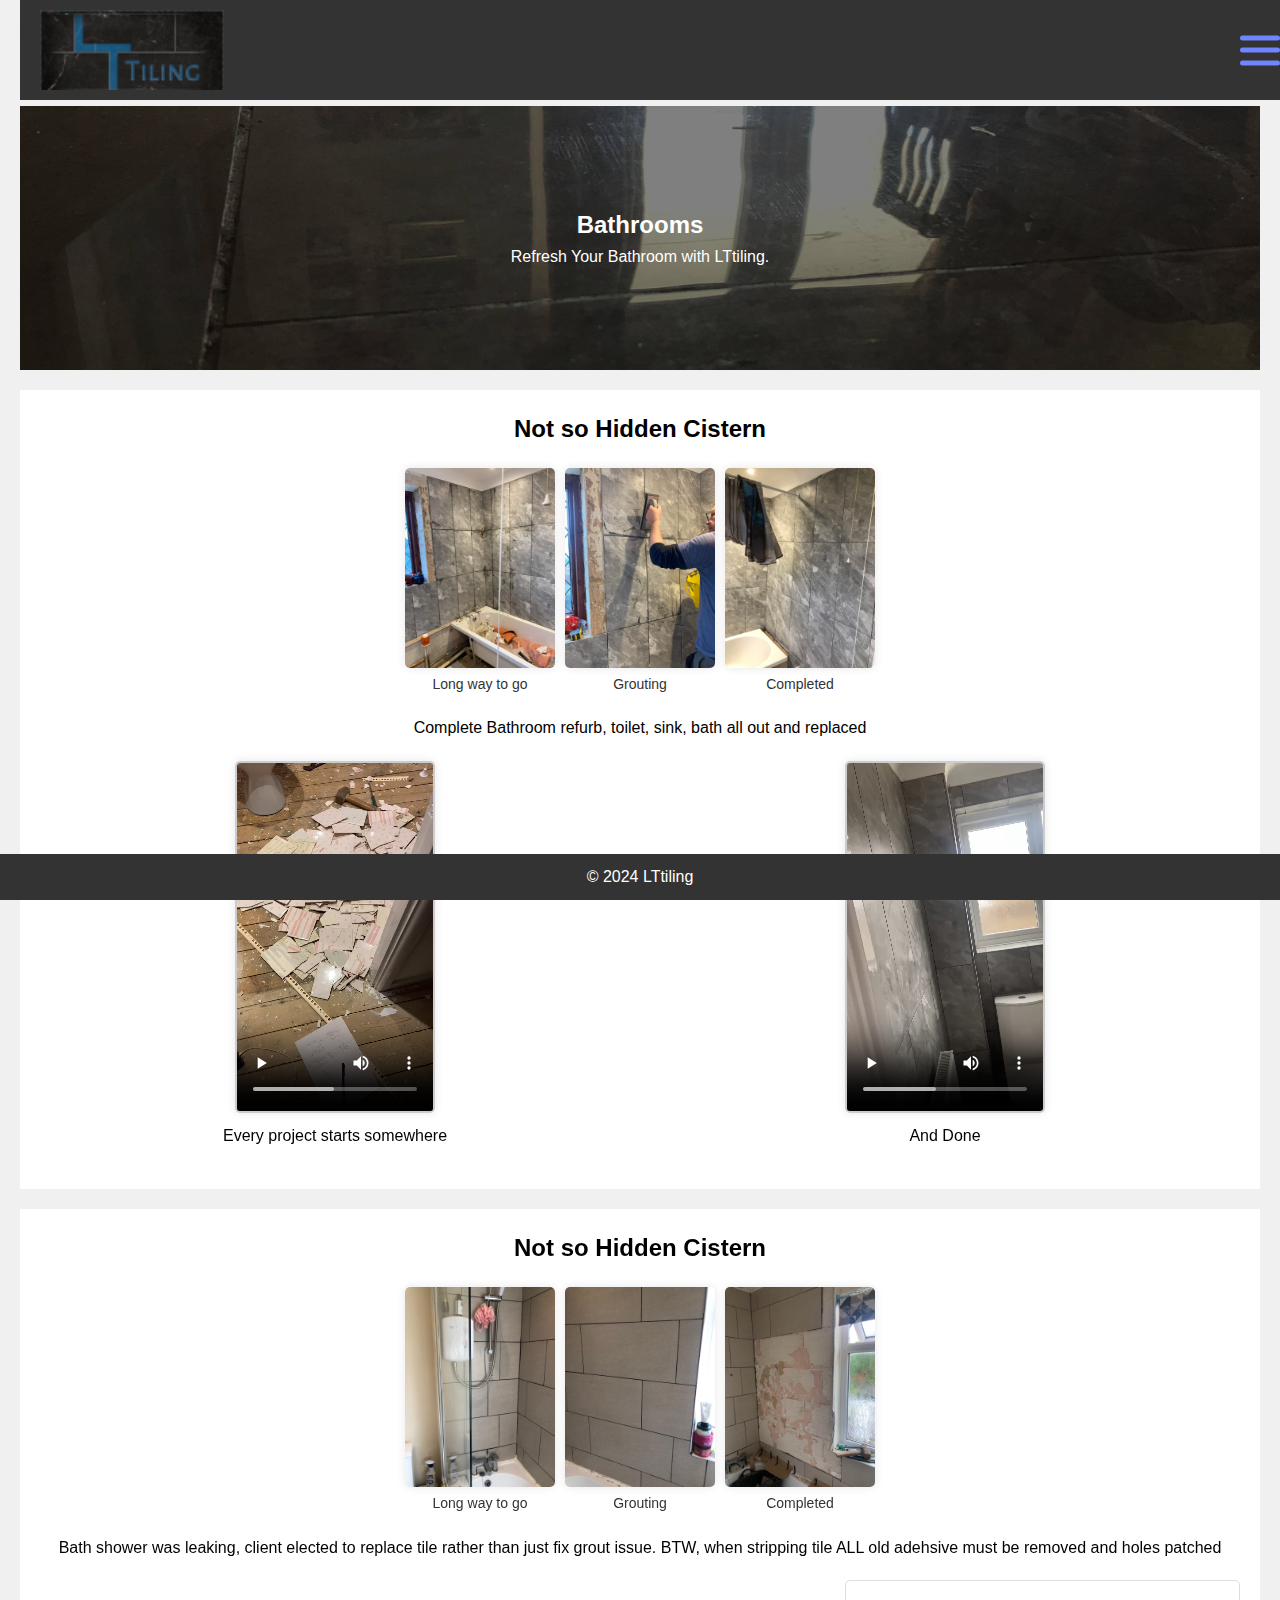
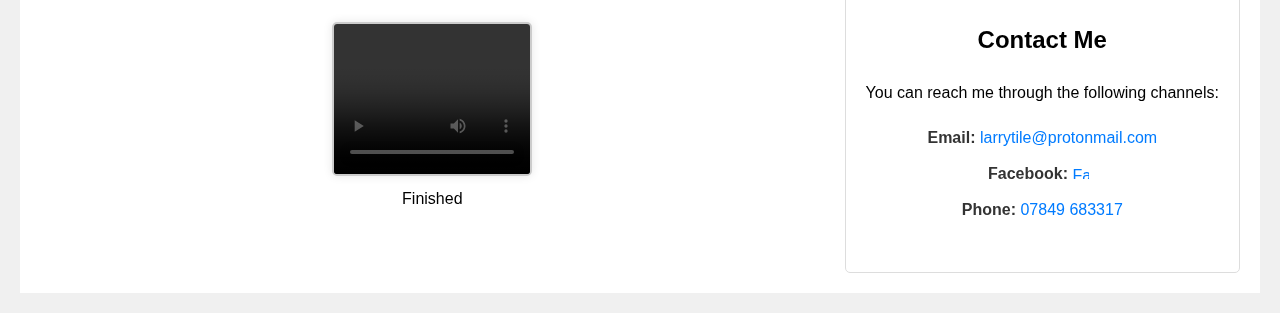
==== Bathrooms.html @ 8ee9a4f4 "Update Bathrooms.html" ====
x<!DOCTYPE html>
<html lang="en">
<head>
    <meta charset="UTF-8">
    <meta name="viewport" content="width=device-width, initial-scale=1.0">
    <title>Project Title 1 - LTtiling</title>
    <link rel="stylesheet" href="styles/consolidated.css">
    <link rel="stylesheet" href="styles/Content.css">
    <link rel="stylesheet" href="styles/Video.css">
    <link rel="stylesheet" href="styles/project-details.css">
</head>
<body>

    <header>
        <div class="logo-container">
            <img src="images/LT tiling Logov1.PNG" alt="LTtiling Logo" class="logo">
        </div>
        <button class="menu-toggle ham-menu" aria-label="Toggle menu">
            <span></span>
            <span></span>
            <span></span>
        </button>
    </header>

    <section class="off-screen-menu">
        <button class="close-menu-btn" aria-label="Close menu">
            <i class="fas fa-times"></i>
        </button>
        <nav>
            <ul>
                <li><a href="index.html">Home</a></li>
                <li><a href="about.html">About</a></li>
                <li><a href="Bathrooms.html">Bathroom</a></li>
		<li><a href="Flooring.html">Flooring</a></li>
		<li><a href="Kitchens.html">Kitchen</a></li>
		<li><a href="Repairs.html">Repairs</a></li>
		<li><a href="#contact">Contact</a></li>
            </ul>
        </nav>
    </section>

    <section id="hero">
        <div class="hero-content">
            <h2>Bathrooms</h2>
            <p>Refresh Your Bathroom with LTtiling.</p>
        </div>
    </section>

   <section id="project-details">
    <h2>Not so Hidden Cistern</h2>
    <div class="project-gallery">
        <div class="project-item">
            <img src="images/Bathrooms/Bath2.JPG" alt="Long way to go">
            <p>Long way to go</p>
        </div>
        <div class="project-item">
            <img src="images/Bathrooms/Bath3.JPG" alt="Grouting">
            <p>Grouting</p>
        </div>
        <div class="project-item">
            <img src="images/Bathrooms/Bath 4.jpg" alt="Completed">
            <p>Completed</p>
        </div>
        <!-- Add more images with descriptions as needed -->
    </div> 
    <p>Complete Bathroom refurb, toilet, sink, bath all out and replaced</p>
   <div class="video-gallery">
    <div class="project-video">
        <video src="images/Bathrooms/Bathroom1.mp4" controls></video>
        <p class="video-description">Every project starts somewhere</p>
    </div>
    <div class="project-video">
        <video src="images/Bath Video.mp4" controls></video>
        <p class="video-description">And Done</p>
    </div>
</div>
</section>



 <section id="project-details">
    <h2>Not so Hidden Cistern</h2>
    <div class="project-gallery">
        <div class="project-item">
            <img src="images/Bathrooms/S Bath 1.jpg" alt="Old Tile">
            <p>Long way to go</p>
        </div>
        <div class="project-item">
            <img src="images/Bathrooms/S Bath 2.jpg" alt="Degraded grout">
            <p>Grouting</p>
        </div>
        <div class="project-item">
            <img src="images/Bathrooms/Saxon B 3.jpg" alt="Strip down">
            <p>Completed</p>
        </div>
        <!-- Add more images with descriptions as needed -->
    </div> 
    <p>Bath shower was leaking, client elected to replace tile rather than just fix grout issue. BTW, when stripping tile ALL old adehsive must be removed and holes patched</p>
   <div class="video-gallery">
    <div class="project-video">
        <video src="images/Bathrooms/Saxon .MOV" controls></video>
        <p class="video-description">Finished</p>
    </div>
   
  <section id="contact">
    	<h2>Contact Me</h2>
       <p>You can reach me through the following channels:</p>
       <ul>
          <li><strong>Email:</strong> <a href="mailto:larrytile@protonmail.com">larrytile@protonmail.com</a></li>
          <li><strong>Facebook:</strong> <a href="https://www.facebook.com/profile.php?id=61561096327549" target="_blank" class="facebook-link"><img src="https://upload.wikimedia.org/wikipedia/commons/5/51/Facebook_f_logo_%282019%29.svg" alt="Facebook Logo"></a></li>
          <li><strong>Phone:</strong> <a href="tel:07849683317">07849 683317</a></li>
      </ul>
</section>

    <footer>
        <p>&copy; 2024 LTtiling</p>
    </footer>

    <script src="test.js"></script>
</body>
</html>
---- styles/consolidated.css ----
/* Reset default margins and paddings */
* {
    margin: 0;
    padding: 0;
    box-sizing: border-box;
    list-style: none;
    text-decoration: none;
}

/* Link styles */
a {
    color: inherit;
}
a:visited {
    color: inherit;
}
a:hover {
    color: #6F86FF;
}

/* Basic styling for the entire page */
body {
    font-family: Arial, sans-serif;
    line-height: 1.6;
    background-color: #f0f0f0;
    padding: 20px;
}
/* Ensure images are responsive */
img {
    max-width: 100%;
    height: auto;
}

/* Header styles */
header {
    background-color: #333;
    color: #fff;
    padding: 10px 20px;
    display: flex;
    justify-content: space-between;
    align-items: center;
}

.logo-container {
    text-align: center;
}

.logo {
    height: 80px;
}

.menu-toggle, .close-menu-btn {
    background: none;
    border: none;
    cursor: pointer;
    color: #fff;
    font-size: 1.5rem;
}

.menu-toggle:focus, .close-menu-btn:focus {
    outline: none;
}

/* Navigation styles */
.nav-links, .off-screen-menu nav ul {
    list-style-type: none;
    margin: 0;
    padding: 0;
    display: flex;
    flex-direction: column;
}

.nav-links li, .off-screen-menu nav ul li {
    margin: 10px 0;
}

.nav-links li a, .off-screen-menu nav ul li a {
    color: #fff;
    text-decoration: none;
}

.nav-links li a:hover, .off-screen-menu nav ul li a:hover {
    color: #6F86FF;
}

.dropdown-menu {
    display: none;
    position: absolute;
    top: 100%;
    left: 0;
    background-color: #333;
    padding: 10px;
    border-radius: 5px;
}

.dropdown:hover .dropdown-menu {
    display: block;
}

/* Hero section styles */
#hero {
    background-image: url('/images/floor60x60.jpg');
    background-size: cover;
    background-position: center;
    background-repeat: no-repeat;
    color: #ffffff;
    text-align: center;
    padding: 100px 20px;
    position: relative;
}

#hero::before {
    content: "";
    position: absolute;
    top: 0;
    left: 0;
    width: 100%;
    height: 100%;
    background: rgba(0, 0, 0, 0.5);
    z-index: 1;
}

#hero h2, #hero p {
    position: relative;
    z-index: 2;
}

/* Services section styles */
#services {
    background-color: #fff;
    padding: 20px;
    margin-top: 20px;
    text-align: center;
}

#services ul {
    list-style: none;
    display: flex;
    justify-content: space-around;
    padding: 0;
}

#services li {
    text-align: center;
    flex: 1 0 auto;
    margin: 0 10px;
}

#services img {
    max-width: 100%;
    height: auto;
    width: 150px;
    border-radius: 5px;
    box-shadow: 0 0 10px rgba(0, 0, 0, 0.1);
}

#services span {
    display: block;
    margin-top: 10px;
}

@media (max-width: 768px) {
    #services {
        flex-wrap: wrap;
    }

    #services li {
        flex: 1 0 50%;
        margin: 10px 0;
    }
}

/* About section styles */
#about {
    text-align: center;
    margin-top: 20px;
    background-color: #ffffff;
    padding: 40px 20px;
}

.about-content {
    display: flex;
    flex-direction: column;
    align-items: center;
    justify-content: center;
}

.about-content .thumbnail {
    width: 100%;
    max-width: 200px;
    border-radius: 50%;
    margin-bottom: 20px;
}

.about-content .text-content {
    max-width: 100%;
    text-align: left;
}

/* Contact section styles */
#contact {
    background-color: #fff;
    padding: 40px 20px;
    margin-top: 20px;
    border-radius: 5px;
    border: 1px solid #ddd;
}

#contact h2 {
    margin-bottom: 10px;
    font-size: 1.5rem;
}

#contact p {
    margin-bottom: 20px;
}

#contact ul {
    list-style: none;
    padding: 0;
    margin: 0;
}

#contact ul li {
    margin-bottom: 10px;
    font-size: 1rem;
}

#contact ul li strong {
    color: #333;
}

#contact ul li a {
    color: #007bff;
    text-decoration: none;
}

#contact ul li a:hover {
    color: #0056b3;
    text-decoration: underline;
}

.facebook-link {
    color: #4267B2;
    display: inline-flex;
    align-items: center;
}

.facebook-link img {
    width: 1em;
    height: 1em;
    vertical-align: middle;
    margin-right: 0.5em;
}

.facebook-link:hover {
    color: #365899;
}

.facebook-link:hover img {
    opacity: 0.8;
}

/* Footer styles */
footer {
    background-color: #333;
    color: #fff;
    text-align: center;
    padding: 10px 20px;
    position: fixed;
    bottom: 0;
    width: 100%;
}

/* Form styles */
form {
    display: grid;
    gap: 10px;
}

form label {
    font-weight: bold;
}

form input, form textarea {
    width: 100%;
    padding: 10px;
    border: 1px solid #ccc;
    border-radius: 5px;
}

form button {
    padding: 10px 20px;
    background-color: #333;
    color: #fff;
    border: none;
    border-radius: 5px;
    cursor: pointer;
}

form button:hover {
    background-color: #555;
}

/* Media Query for Responsive Design */
@media (max-width: 768px) {
    header {
        padding: 10px;
    }

    .logo {
        height: 60px;
    }

    nav ul li {
        margin-left: 10px;
    }

    #hero {
        padding: 60px 20px;
    }

    #services li {
        width: 100%;
    }

    #about {
        padding: 30px 20px;
    }

    .about-content .thumbnail {
        max-width: 150px;
    }

    #contact {
        padding: 30px 20px;
    }

    #contact p {
        margin-bottom: 10px;
    }
}

/* Off-screen menu styles */
.off-screen-menu {
    background-color: rgb(34, 37, 49);
    position: fixed;
    top: 0;
    right: -100%;
    display: flex;
    flex-direction: column;
    align-items: center;
    text-align: center;
    font-size: 1rem;
    transition: right 0.3s ease;
    padding: 20px;
    z-index: 1000;
}

.off-screen-menu.active {
    right: 0;
}

.ham-menu {
    height: 50px;
    width: 40px;
    margin-left: auto;
    position: relative;
    z-index: 1000;
}

.ham-menu span {
    height: 5px;
    width: 100%;
    background-color: #6F86FF;
    border-radius: 25px;
    position: absolute;
    left: 50%;
    top: 50%;
    transform: translate(-50%, -50%);
    transition: .3s ease;
}

.ham-menu span:nth-child(1) {
    top: 25%;
}

.ham-menu span:nth-child(3) {
    top: 75%;
}

/* Project Details Section Styles */
#project-details {
    background-color: #fff;
    padding: 20px;
    margin-top: 20px;
    text-align: center;
}

#project-details h2 {
    margin-bottom: 20px;
}

.project-gallery {
    display: flex;
    flex-wrap: wrap;
    justify-content: center;
    gap: 10px; /* Space between thumbnails */
    margin-bottom: 20px;
}

.project-item {
    display: flex;
    flex-direction: column;
    align-items: center;
    max-width: 150px; /* Ensure project-item doesn't exceed the image width */
}

.project-item img {
    width: 150px; /* Thumbnail width */
    height: auto;
    border-radius: 5px;
    box-shadow: 0 0 10px rgba(0, 0, 0, 0.1);
    transition: transform 0.3s ease;
}

.project-item p {
    margin-top: 5px;
    font-size: 14px;
    color: #333;
    text-align: center;
    width: 100%; /* Ensure the text stays within the image boundaries */
    word-wrap: break-word; /* Ensure long words break to fit within the container */
}

.project-item img:hover {
    transform: scale(1.05); /* Slight zoom effect on hover */
}

.video-gallery {
    display: flex;
    justify-content: center;
    gap: 20px; /* Space between the videos */
    flex-wrap: wrap; /* Allow wrapping if needed */
}

.project-video {
    flex: 1 1 45%; /* Allow videos to take up equal space */
    display: flex;
    flex-direction: column; /* Stack video and text vertically */
    align-items: center; /* Center the content */
}

.project-video video {
    width: 100%;
    border-radius: 5px;
    box-shadow: 0 0 10px rgba(0, 0, 0, 0.1);
}

.video-description {
    margin-top: 10px; /* Space between the video and text */
    text-align: center; /* Center the text if desired */
    width: 100%; /* Ensure the text takes the full width of the container */
}

/* Media Queries */

/* Stacking images for smaller devices */
@media (max-width: 768px) {
    .project-gallery {
        flex-direction: column;
        align-items: center;
    }

    .project-item {
        max-width: 100%;
    }

    .project-item img {
        width: 100%;
        max-width: 300px; /* Optional: Set a max-width for images */
    }

    .project-item p {
        width: 100%;
    }

    .video-gallery {
        flex-direction: column;
        align-items: center;
    }

    .project-video {
        width: 100%;
    }
}



/* Media Queries */

/* Stacking images for smaller devices */
@media (max-width: 768px) {
    .project-gallery {
        flex-direction: column;
        align-items: center;
    }

    .project-item img {
        width: 100%;
        max-width: 300px; /* Optional: Set a max-width for images */
    }
}
/* Add this to ensure the header stays on screen */
header {
    background-color: #333;
    color: #fff;
    padding: 10px 20px;
    display: flex;
    justify-content: space-between;
    align-items: center;
    position: fixed; /* Added */
    top: 0; /* Added */
    width: 100%; /* Added */
    z-index: 1000; /* Added to ensure the header is above other content */
}

/* Add padding to the body to prevent content from being hidden under the fixed header */
body {
    font-family: Arial, sans-serif;
    line-height: 1.6;
    background-color: #f0f0f0;
    padding: 80px 20px 20px 20px; /* Amended: added top padding */
}

/* Adjust hero section padding to account for the fixed header */
#hero {
    background-image: url('/images/floor60x60.jpg');
    background-size: cover;
    background-position: center;
    background-repeat: no-repeat;
    color: #ffffff;
    text-align: center;
    padding: 100px 20px;
    position: relative;
    margin-top: 60px; /* Added */
}
---- styles/Content.css ----
/* Basic styling for the entire page */
body {
    font-family: Arial, sans-serif;
    line-height: 1.6;
    background-color: #f0f0f0;
    padding: 20px;
}

/* Content section styles */
#content {
    background-color: #fff;
    padding: 20px;
    margin-top: 20px;
    border-radius: 5px;
    text-align: center;
}

/* Gallery styles */
.gallery {
    display: flex;
    flex-wrap: wrap;
    gap: 20px;
    justify-content: center;
    margin-top: 20px;
}

.gallery img {
    max-width: 50%;
    height: auto;
    border-radius: 5px;
    box-shadow: 0 0 10px rgba(0, 0, 0, 0.1);
    width: calc(33.333% - 20px); /* Ensure images take up equal space */
    object-fit: cover; /* Ensure images cover the space without distortion */
}

/* Paragraph styles */
#content p {
    margin-top: 20px;
    color: #333;
}

/* Media query for smaller screens */
@media (max-width: 768px) {
    .gallery img {
        width: calc(50% - 20px); /* Ensure images take up equal space on smaller screens */
    }
}

@media (max-width: 480px) {
    .gallery img {
        width: 100%; /* Ensure images take up full width on very small screens */
    }
}
---- styles/Video.css ----
.project-video {
    display: flex;
    justify-content: center;
    margin: 20px 0;
}

.project-video video {
    width: 200px; /* Adjust the width to your desired thumbnail size */
    height: auto;
    border: 2px solid #ccc; /* Optional: Add a border around the video */
    box-shadow: 0 4px 8px rgba(0, 0, 0, 0.1); /* Optional: Add a shadow for better appearance */
}
---- styles/project-details.css ----
/* Project Details Section Styles */
#project-details {
    background-color: #fff;
    padding: 20px;
    margin-top: 20px;
    text-align: center;
}

#project-details h2 {
    margin-bottom: 20px;
}

.project-gallery {
    display: flex;
    flex-wrap: wrap;
    justify-content: center;
    gap: 10px; /* Space between thumbnails */
    margin-bottom: 20px;
}

.project-gallery img {
    width: 150px; /* Thumbnail width */
    height: auto;
    border-radius: 5px;
    box-shadow: 0 0 10px rgba(0, 0, 0, 0.1);
    transition: transform 0.3s ease;
}

.project-gallery img:hover {
    transform: scale(1.05); /* Slight zoom effect on hover */
}

.project-video {
    margin-top: 20px;
}

.project-video video {
    max-width: 100%;
    border-radius: 5px;
    box-shadow: 0 0 10px rgba(0, 0, 0, 0.1);
}

/* Media Queries */

/* Stacking images for smaller devices */
@media (max-width: 768px) {
    .project-gallery {
        flex-direction: column;
        align-items: center;
    }

    .project-gallery img {
        width: 100%;
        max-width: 300px; /* Optional: Set a max-width for images */
    }
}
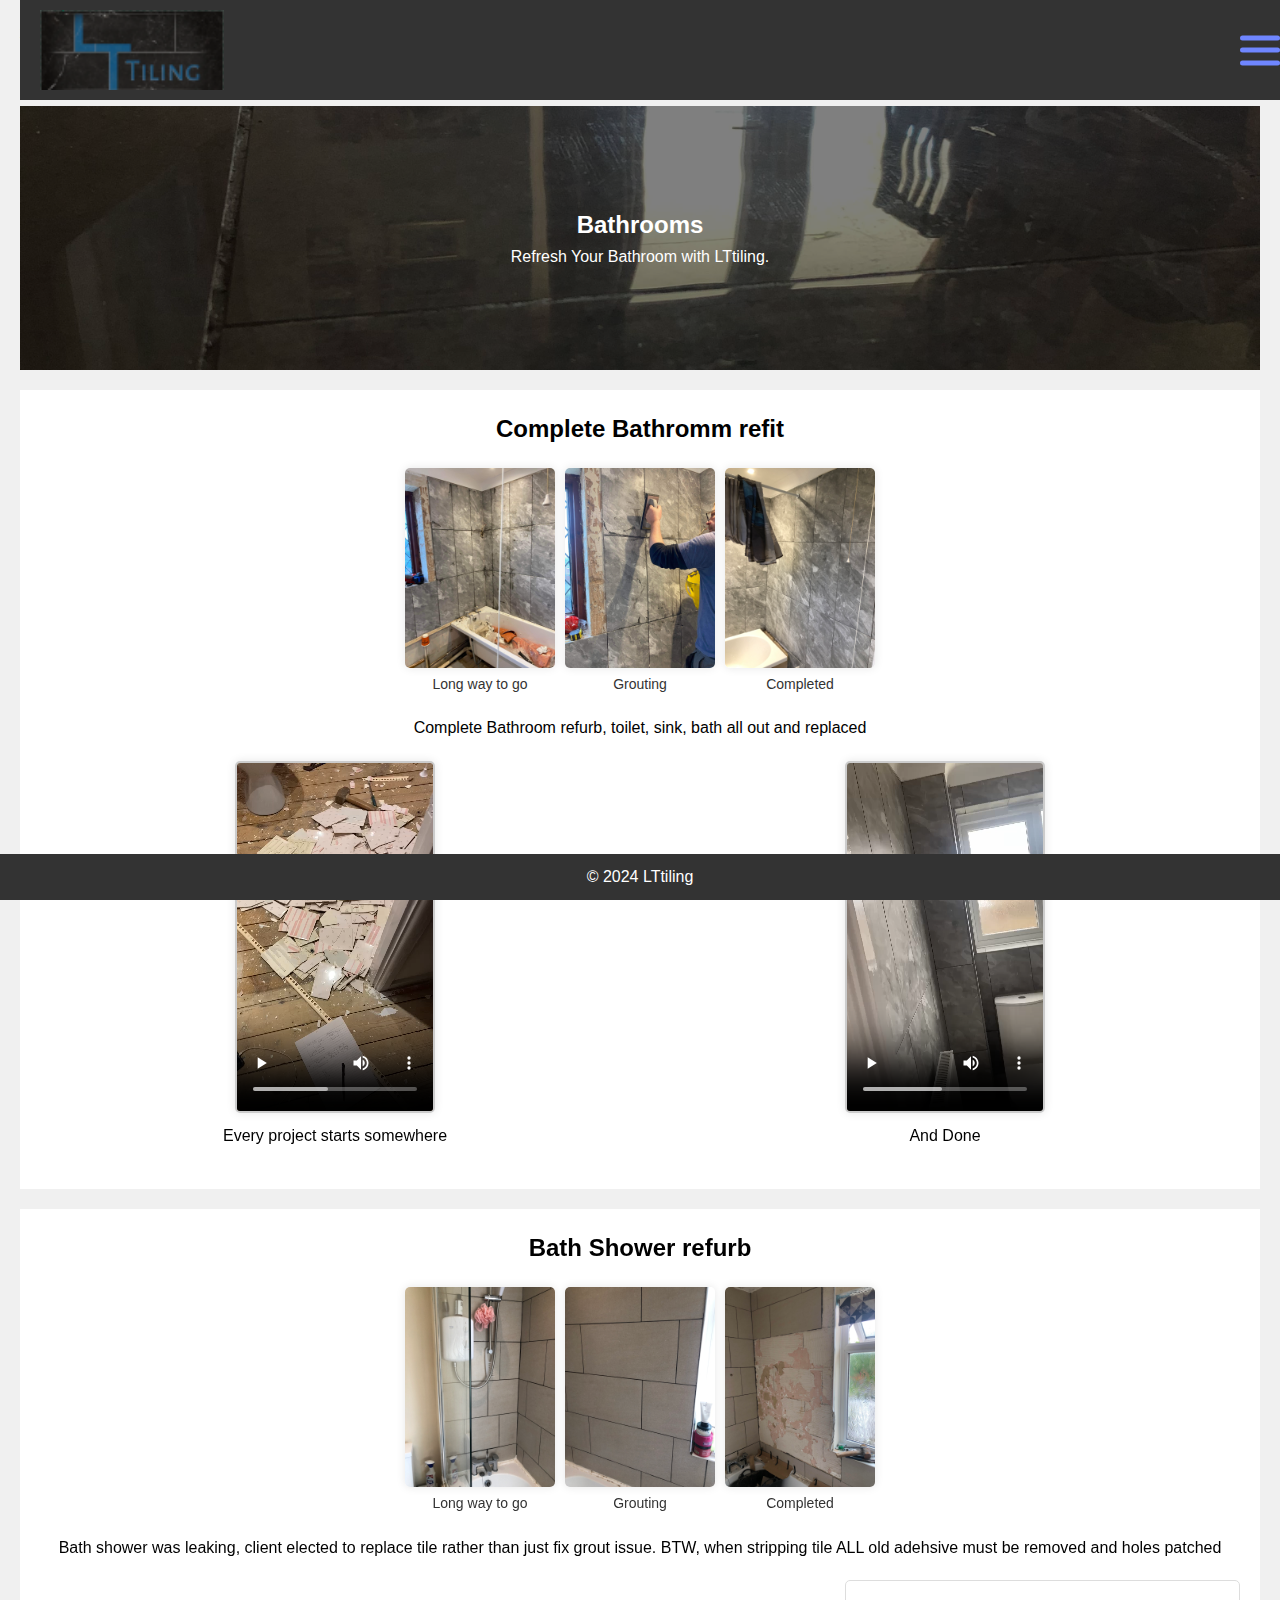
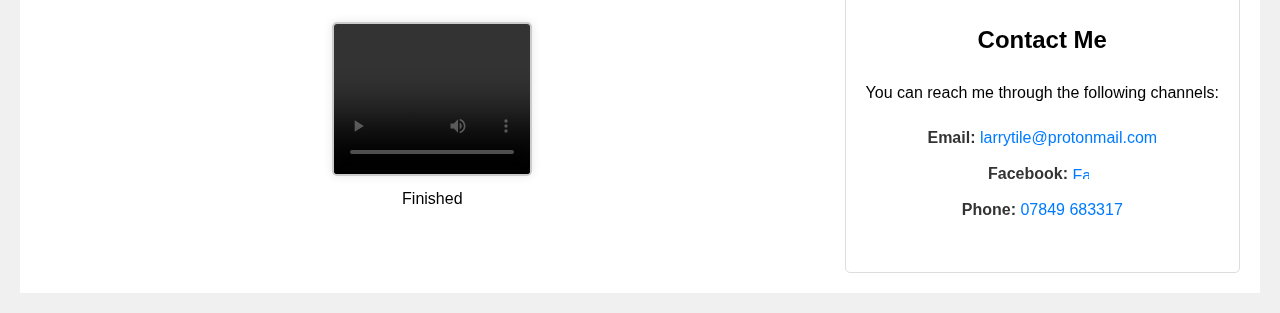
==== commit b283a7f0: "Update Bathrooms.html" ====
--- a/Bathrooms.html
+++ b/Bathrooms.html
@@ -47,7 +47,7 @@
     </section>
 
    <section id="project-details">
-    <h2>Not so Hidden Cistern</h2>
+    <h2>Complete Bathromm refit</h2>
     <div class="project-gallery">
         <div class="project-item">
             <img src="images/Bathrooms/Bath2.JPG" alt="Long way to go">
@@ -79,7 +79,7 @@
 
 
  <section id="project-details">
-    <h2>Not so Hidden Cistern</h2>
+    <h2>Bath Shower refurb</h2>
     <div class="project-gallery">
         <div class="project-item">
             <img src="images/Bathrooms/S Bath 1.jpg" alt="Old Tile">
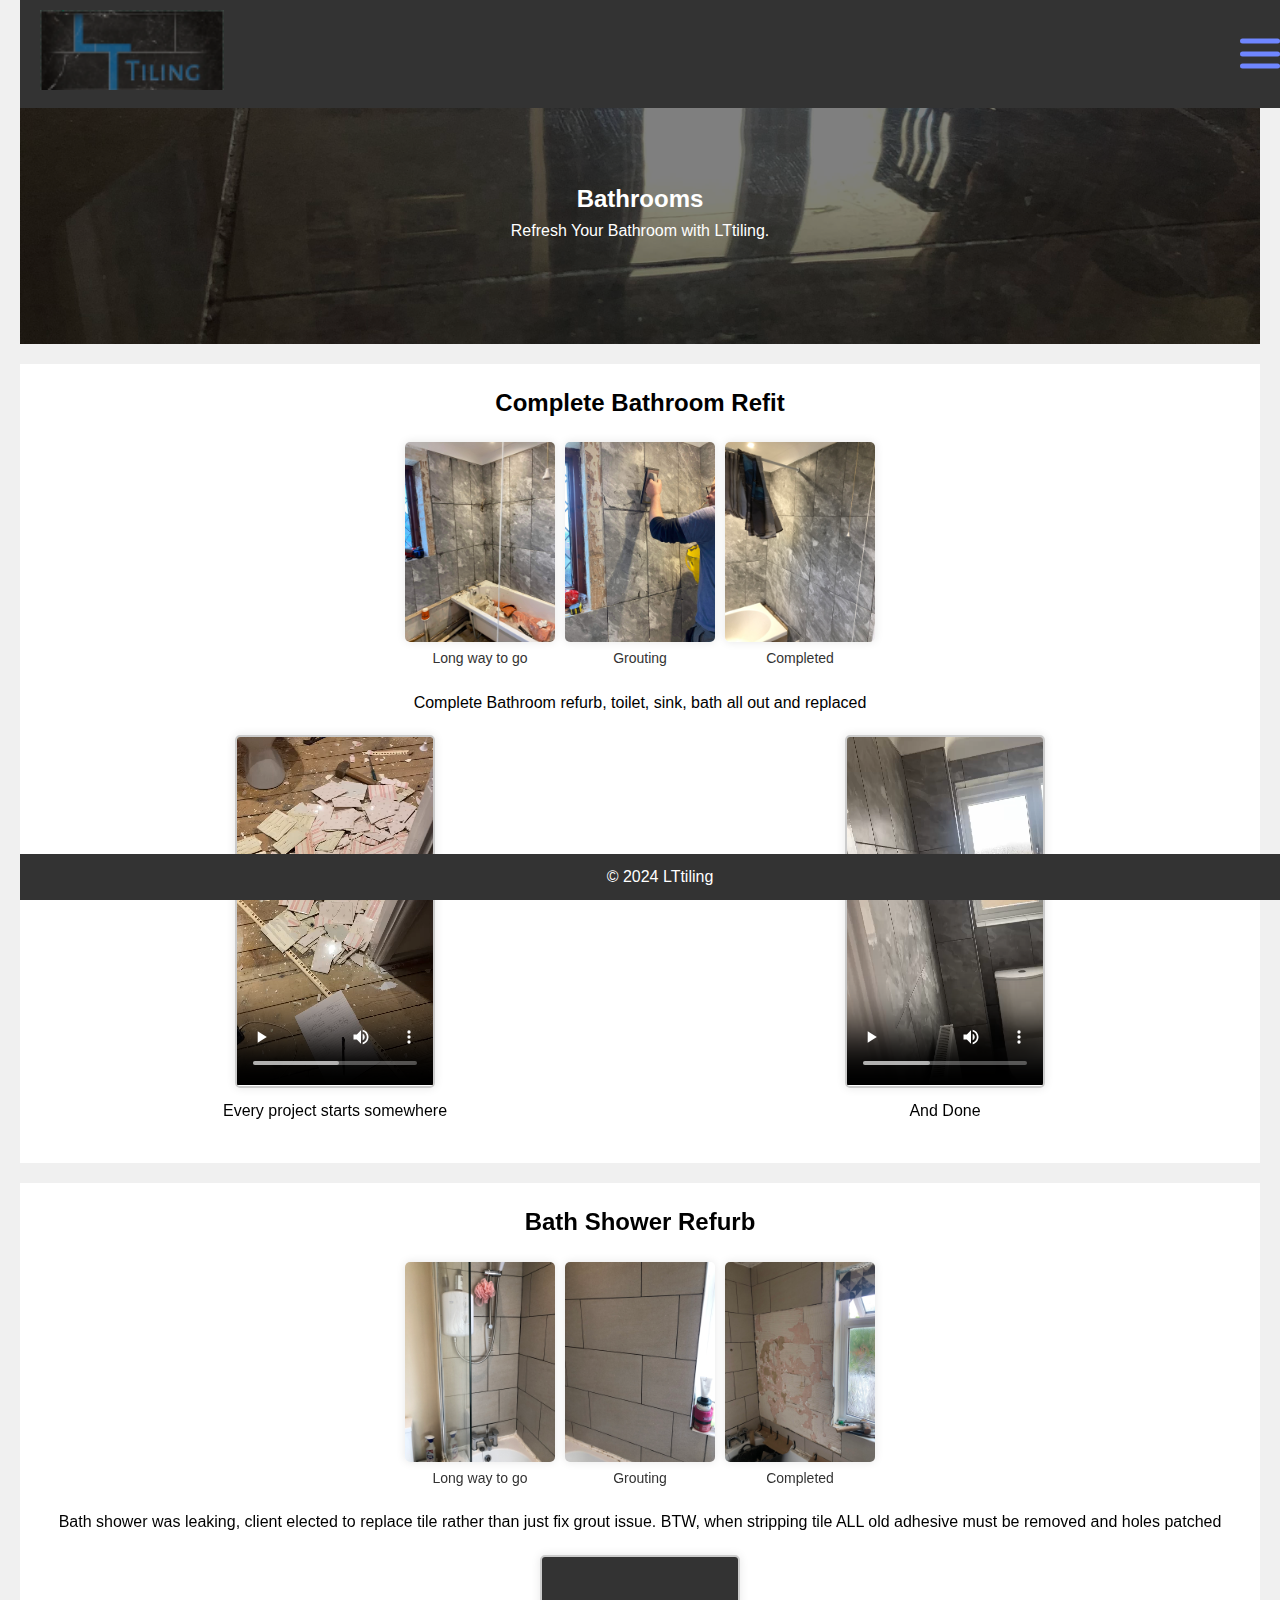
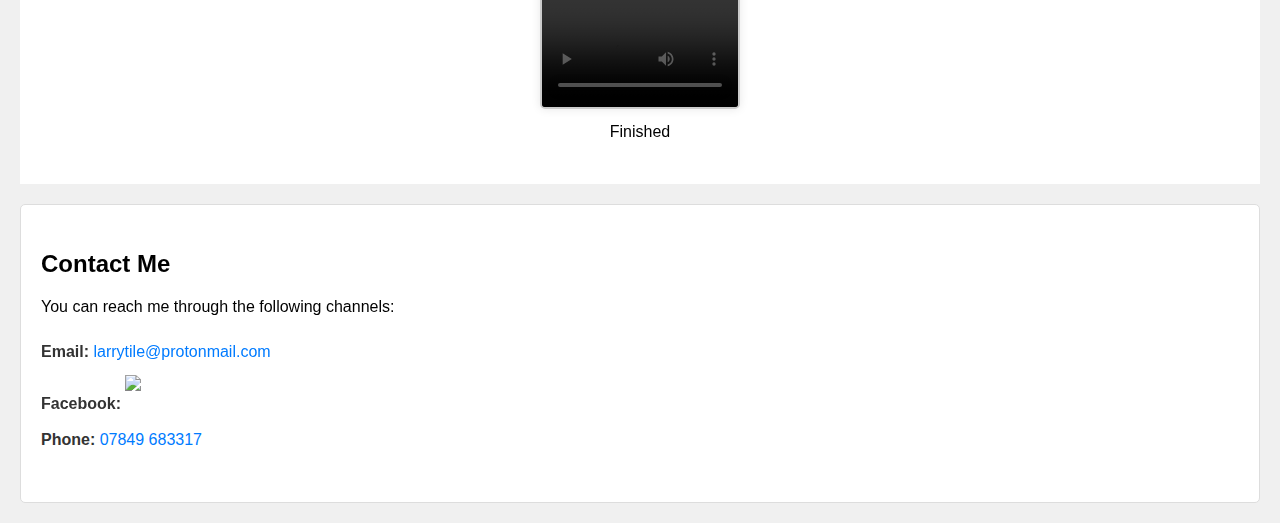
==== commit 4a884397: "Update Bathrooms.html" ====
--- a/Bathrooms.html
+++ b/Bathrooms.html
@@ -1,5 +1,6 @@
- x<!DOCTYPE html>
+<!DOCTYPE html>
 <html lang="en">
+
 <head>
     <meta charset="UTF-8">
     <meta name="viewport" content="width=device-width, initial-scale=1.0">
@@ -9,8 +10,8 @@
     <link rel="stylesheet" href="styles/Video.css">
     <link rel="stylesheet" href="styles/project-details.css">
 </head>
+
 <body>
-
     <header>
         <div class="logo-container">
             <img src="images/LT tiling Logov1.PNG" alt="LTtiling Logo" class="logo">
@@ -31,10 +32,10 @@
                 <li><a href="index.html">Home</a></li>
                 <li><a href="about.html">About</a></li>
                 <li><a href="Bathrooms.html">Bathroom</a></li>
-		<li><a href="Flooring.html">Flooring</a></li>
-		<li><a href="Kitchens.html">Kitchen</a></li>
-		<li><a href="Repairs.html">Repairs</a></li>
-		<li><a href="#contact">Contact</a></li>
+                <li><a href="Flooring.html">Flooring</a></li>
+                <li><a href="Kitchens.html">Kitchen</a></li>
+                <li><a href="Repairs.html">Repairs</a></li>
+                <li><a href="#contact">Contact</a></li>
             </ul>
         </nav>
     </section>
@@ -46,71 +47,71 @@
         </div>
     </section>
 
-   <section id="project-details">
-    <h2>Complete Bathromm refit</h2>
-    <div class="project-gallery">
-        <div class="project-item">
-            <img src="images/Bathrooms/Bath2.JPG" alt="Long way to go">
-            <p>Long way to go</p>
+    <section id="project-details">
+        <h2>Complete Bathroom Refit</h2>
+        <div class="project-gallery">
+            <div class="project-item">
+                <img src="images/Bathrooms/Bath2.JPG" alt="Long way to go">
+                <p>Long way to go</p>
+            </div>
+            <div class="project-item">
+                <img src="images/Bathrooms/Bath3.JPG" alt="Grouting">
+                <p>Grouting</p>
+            </div>
+            <div class="project-item">
+                <img src="images/Bathrooms/Bath 4.jpg" alt="Completed">
+                <p>Completed</p>
+            </div>
+            <!-- Add more images with descriptions as needed -->
         </div>
-        <div class="project-item">
-            <img src="images/Bathrooms/Bath3.JPG" alt="Grouting">
-            <p>Grouting</p>
+        <p>Complete Bathroom refurb, toilet, sink, bath all out and replaced</p>
+        <div class="video-gallery">
+            <div class="project-video">
+                <video src="images/Bathrooms/Bathroom1.mp4" controls></video>
+                <p class="video-description">Every project starts somewhere</p>
+            </div>
+            <div class="project-video">
+                <video src="images/Bath Video.mp4" controls></video>
+                <p class="video-description">And Done</p>
+            </div>
         </div>
-        <div class="project-item">
-            <img src="images/Bathrooms/Bath 4.jpg" alt="Completed">
-            <p>Completed</p>
+    </section>
+
+    <section id="project-details">
+        <h2>Bath Shower Refurb</h2>
+        <div class="project-gallery">
+            <div class="project-item">
+                <img src="images/Bathrooms/S Bath 1.jpg" alt="Old Tile">
+                <p>Long way to go</p>
+            </div>
+            <div class="project-item">
+                <img src="images/Bathrooms/S Bath 2.jpg" alt="Degraded grout">
+                <p>Grouting</p>
+            </div>
+            <div class="project-item">
+                <img src="images/Bathrooms/Saxon B 3.jpg" alt="Strip down">
+                <p>Completed</p>
+            </div>
+            <!-- Add more images with descriptions as needed -->
         </div>
-        <!-- Add more images with descriptions as needed -->
-    </div> 
-    <p>Complete Bathroom refurb, toilet, sink, bath all out and replaced</p>
-   <div class="video-gallery">
-    <div class="project-video">
-        <video src="images/Bathrooms/Bathroom1.mp4" controls></video>
-        <p class="video-description">Every project starts somewhere</p>
-    </div>
-    <div class="project-video">
-        <video src="images/Bath Video.mp4" controls></video>
-        <p class="video-description">And Done</p>
-    </div>
-</div>
-</section>
+        <p>Bath shower was leaking, client elected to replace tile rather than just fix grout issue. BTW, when stripping tile ALL old adhesive must be removed and holes patched</p>
+        <div class="video-gallery">
+            <div class="project-video">
+                <video src="images/Bathrooms/Saxon .MOV" controls></video>
+                <p class="video-description">Finished</p>
+            </div>
+        </div>
+    </section>
 
-
-
- <section id="project-details">
-    <h2>Bath Shower refurb</h2>
-    <div class="project-gallery">
-        <div class="project-item">
-            <img src="images/Bathrooms/S Bath 1.jpg" alt="Old Tile">
-            <p>Long way to go</p>
-        </div>
-        <div class="project-item">
-            <img src="images/Bathrooms/S Bath 2.jpg" alt="Degraded grout">
-            <p>Grouting</p>
-        </div>
-        <div class="project-item">
-            <img src="images/Bathrooms/Saxon B 3.jpg" alt="Strip down">
-            <p>Completed</p>
-        </div>
-        <!-- Add more images with descriptions as needed -->
-    </div> 
-    <p>Bath shower was leaking, client elected to replace tile rather than just fix grout issue. BTW, when stripping tile ALL old adehsive must be removed and holes patched</p>
-   <div class="video-gallery">
-    <div class="project-video">
-        <video src="images/Bathrooms/Saxon .MOV" controls></video>
-        <p class="video-description">Finished</p>
-    </div>
-   
-  <section id="contact">
-    	<h2>Contact Me</h2>
-       <p>You can reach me through the following channels:</p>
-       <ul>
-          <li><strong>Email:</strong> <a href="mailto:larrytile@protonmail.com">larrytile@protonmail.com</a></li>
-          <li><strong>Facebook:</strong> <a href="https://www.facebook.com/profile.php?id=61561096327549" target="_blank" class="facebook-link"><img src="https://upload.wikimedia.org/wikipedia/commons/5/51/Facebook_f_logo_%282019%29.svg" alt="Facebook Logo"></a></li>
-          <li><strong>Phone:</strong> <a href="tel:07849683317">07849 683317</a></li>
-      </ul>
-</section>
+    <section id="contact">
+        <h2>Contact Me</h2>
+        <p>You can reach me through the following channels:</p>
+        <ul>
+            <li><strong>Email:</strong> <a href="mailto:larrytile@protonmail.com">larrytile@protonmail.com</a></li>
+            <li><strong>Facebook:</strong> <a href="https://www.facebook.com/profile.php?id=61561096327549" target="_blank" class="facebook-link"><img src="https://upload.wikimedia.org/wikipedia/commons/5/51/Facebook_f_logo_%282019%29.svg" alt="Facebook Logo"></a></li>
+            <li><strong>Phone:</strong> <a href="tel:07849683317">07849 683317</a></li>
+        </ul>
+    </section>
 
     <footer>
         <p>&copy; 2024 LTtiling</p>
@@ -118,4 +119,6 @@
 
     <script src="test.js"></script>
 </body>
+
 </html>
+
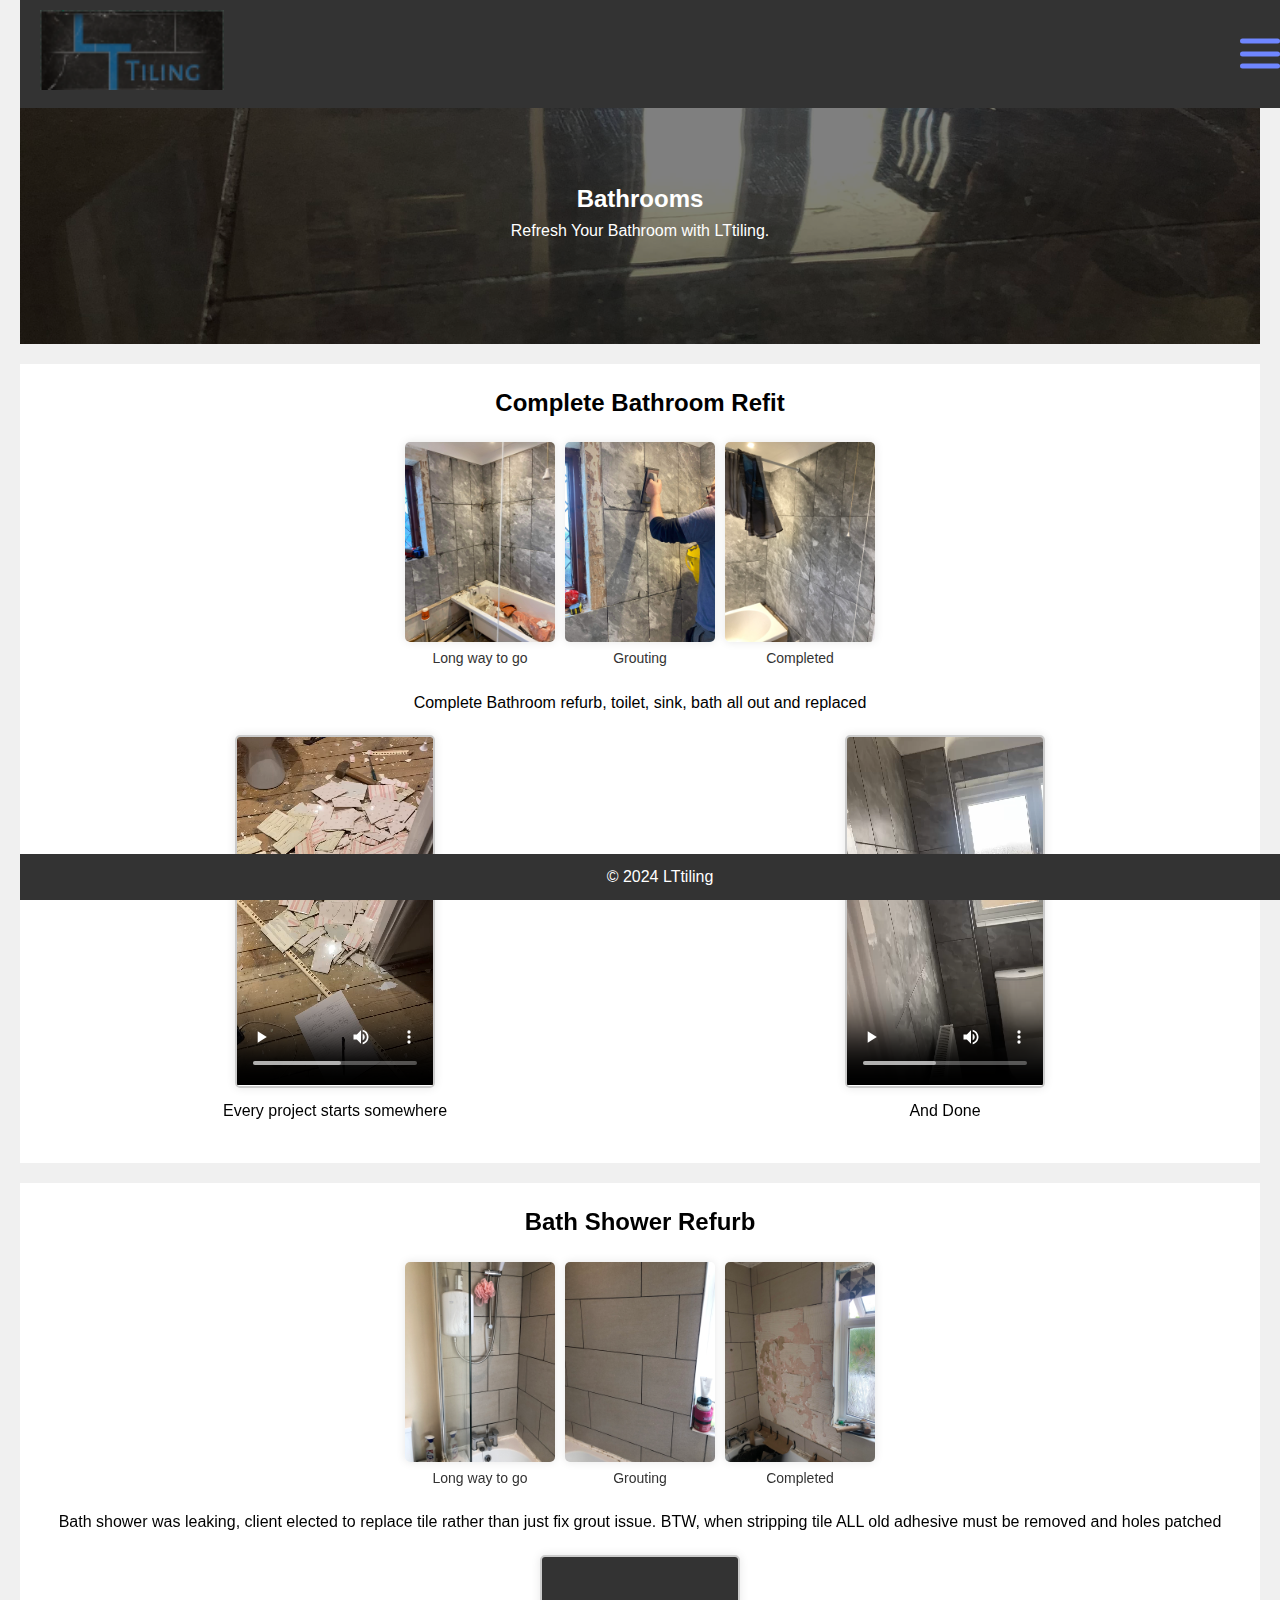
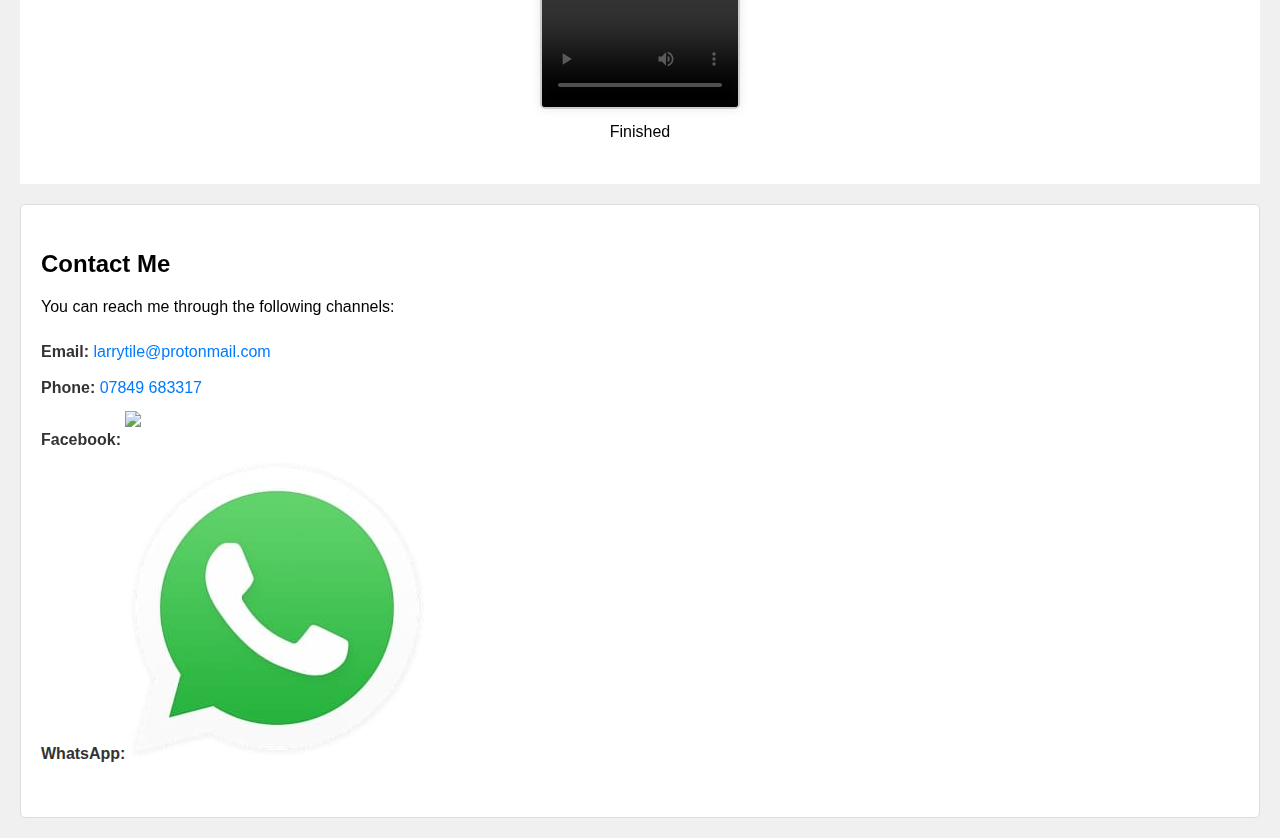
==== commit e03933a8: "Update Bathrooms.html" ====
--- a/Bathrooms.html
+++ b/Bathrooms.html
@@ -108,8 +108,9 @@
         <p>You can reach me through the following channels:</p>
         <ul>
             <li><strong>Email:</strong> <a href="mailto:larrytile@protonmail.com">larrytile@protonmail.com</a></li>
+            <li><strong>Phone:</strong> <a href="tel:07849683317">07849 683317</a></li>
             <li><strong>Facebook:</strong> <a href="https://www.facebook.com/profile.php?id=61561096327549" target="_blank" class="facebook-link"><img src="https://upload.wikimedia.org/wikipedia/commons/5/51/Facebook_f_logo_%282019%29.svg" alt="Facebook Logo"></a></li>
-            <li><strong>Phone:</strong> <a href="tel:07849683317">07849 683317</a></li>
+            <li><strong>WhatsApp:</strong> <a href="https://wa.me/07849683317" target="_blank"><img src="images/Whatsappicon.jpg" alt="WhatsApp" class="whatsapp-icon"></a></li>
         </ul>
     </section>
 
--- a/styles/consolidated.css
+++ b/styles/consolidated.css
@@ -125,6 +125,15 @@
     z-index: 2;
 }
 
+/* Other existing styles */
+
+/* General reset and box-sizing */
+* {
+    margin: 0;
+    padding: 0;
+    box-sizing: border-box;
+}
+
 /* Services section styles */
 #services {
     background-color: #fff;
@@ -136,20 +145,21 @@
 #services ul {
     list-style: none;
     display: flex;
-    justify-content: space-around;
+    flex-wrap: wrap; /* Allow wrapping */
+    justify-content: center; /* Center items */
     padding: 0;
 }
 
 #services li {
     text-align: center;
-    flex: 1 0 auto;
-    margin: 0 10px;
+    flex: 1 1 45%; /* Allow flex items to wrap and adjust */
+    margin: 10px; /* Add margin for spacing */
+    max-width: 200px; /* Set a max width for smaller screens */
 }
 
 #services img {
     max-width: 100%;
     height: auto;
-    width: 150px;
     border-radius: 5px;
     box-shadow: 0 0 10px rgba(0, 0, 0, 0.1);
 }
@@ -159,16 +169,20 @@
     margin-top: 10px;
 }
 
+/* Responsive adjustments */
 @media (max-width: 768px) {
-    #services {
-        flex-wrap: wrap;
+    #services ul {
+        flex-direction: column; /* Stack items vertically */
+        align-items: center; /* Center items */
     }
 
     #services li {
-        flex: 1 0 50%;
+        flex: 1 1 100%;
+        max-width: 100%;
         margin: 10px 0;
     }
 }
+
 
 /* About section styles */
 #about {
@@ -260,7 +274,14 @@
 .facebook-link:hover img {
     opacity: 0.8;
 }
-
+}
+/* Ensure the WhatsApp icon is sized similarly to the Facebook logo */
+.contact-info ul li a img {
+    width: 1em; /* Adjust size as needed */
+    height: 1em; /* Match height to width for a square icon */
+    vertical-align: middle;
+    margin-right: 10px;
+}
 /* Footer styles */
 footer {
     background-color: #333;
@@ -545,4 +566,24 @@
     position: relative;
     margin-top: 60px; /* Added */
 }
-
+.contact-info ul li a {
+    display: flex;
+    align-items: center;
+    text-decoration: none;
+}
+
+.contact-info ul li a img {
+    width: 20px; /* Adjust size as needed */
+    height: auto;
+    vertical-align: middle;
+    margin-right: 10px;
+}
+
+.contact-info ul li {
+    margin-bottom: 10px;
+}
+
+.contact-info a {
+    color: inherit;
+
+
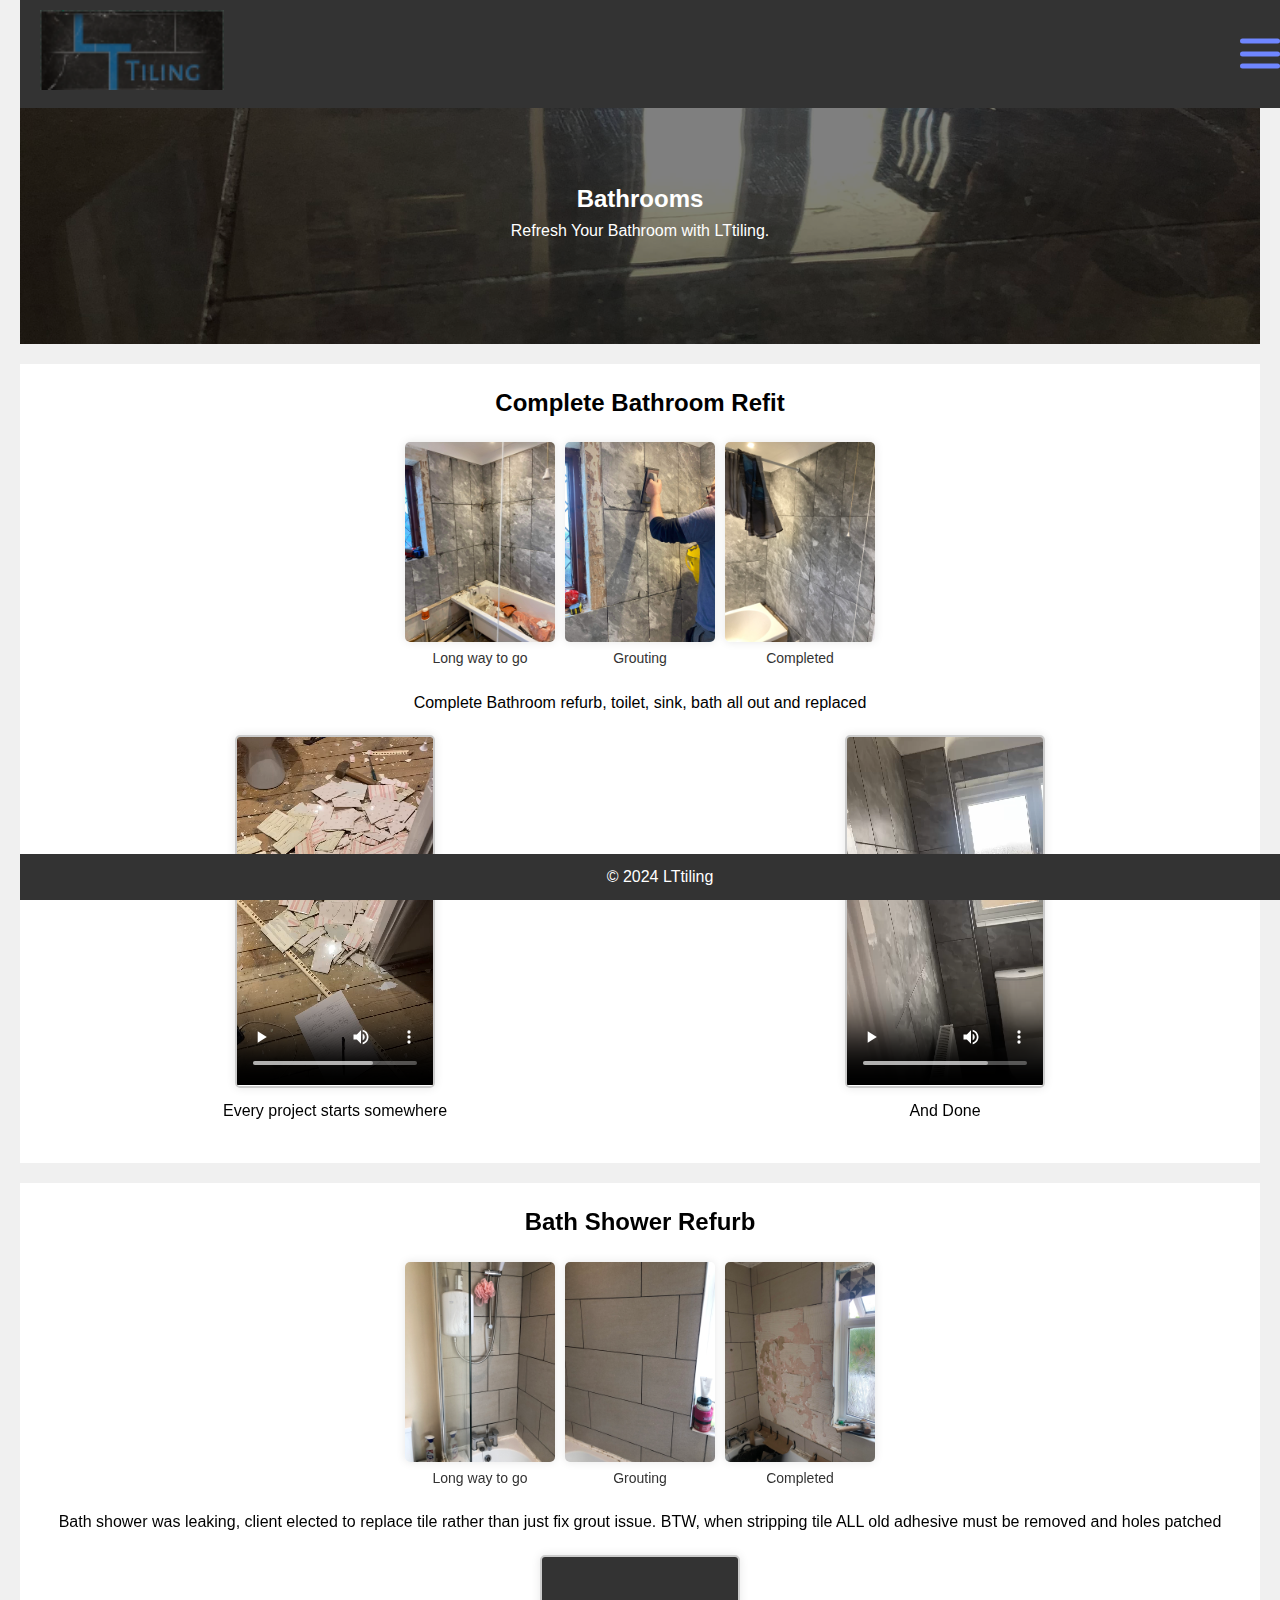
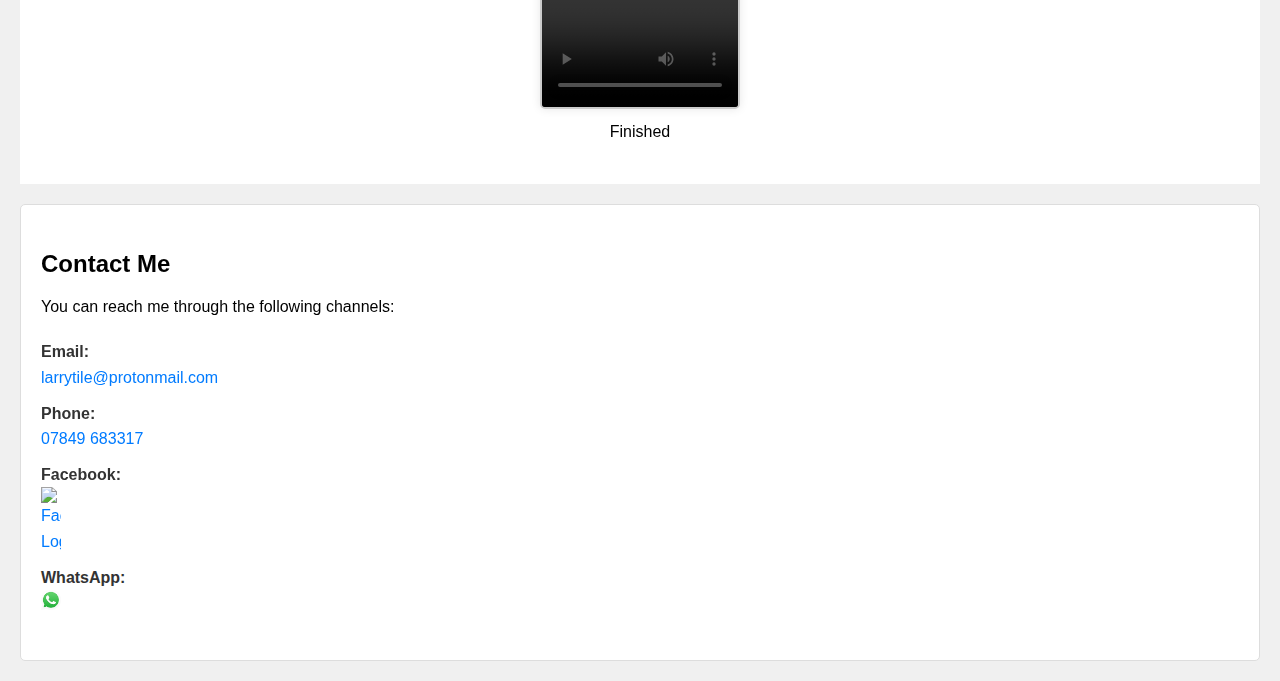
==== commit e2824b64: "Update Bathrooms.html" ====
--- a/Bathrooms.html
+++ b/Bathrooms.html
@@ -103,7 +103,7 @@
         </div>
     </section>
 
-    <section id="contact">
+    <section id="contact" class="contact-info">
         <h2>Contact Me</h2>
         <p>You can reach me through the following channels:</p>
         <ul>
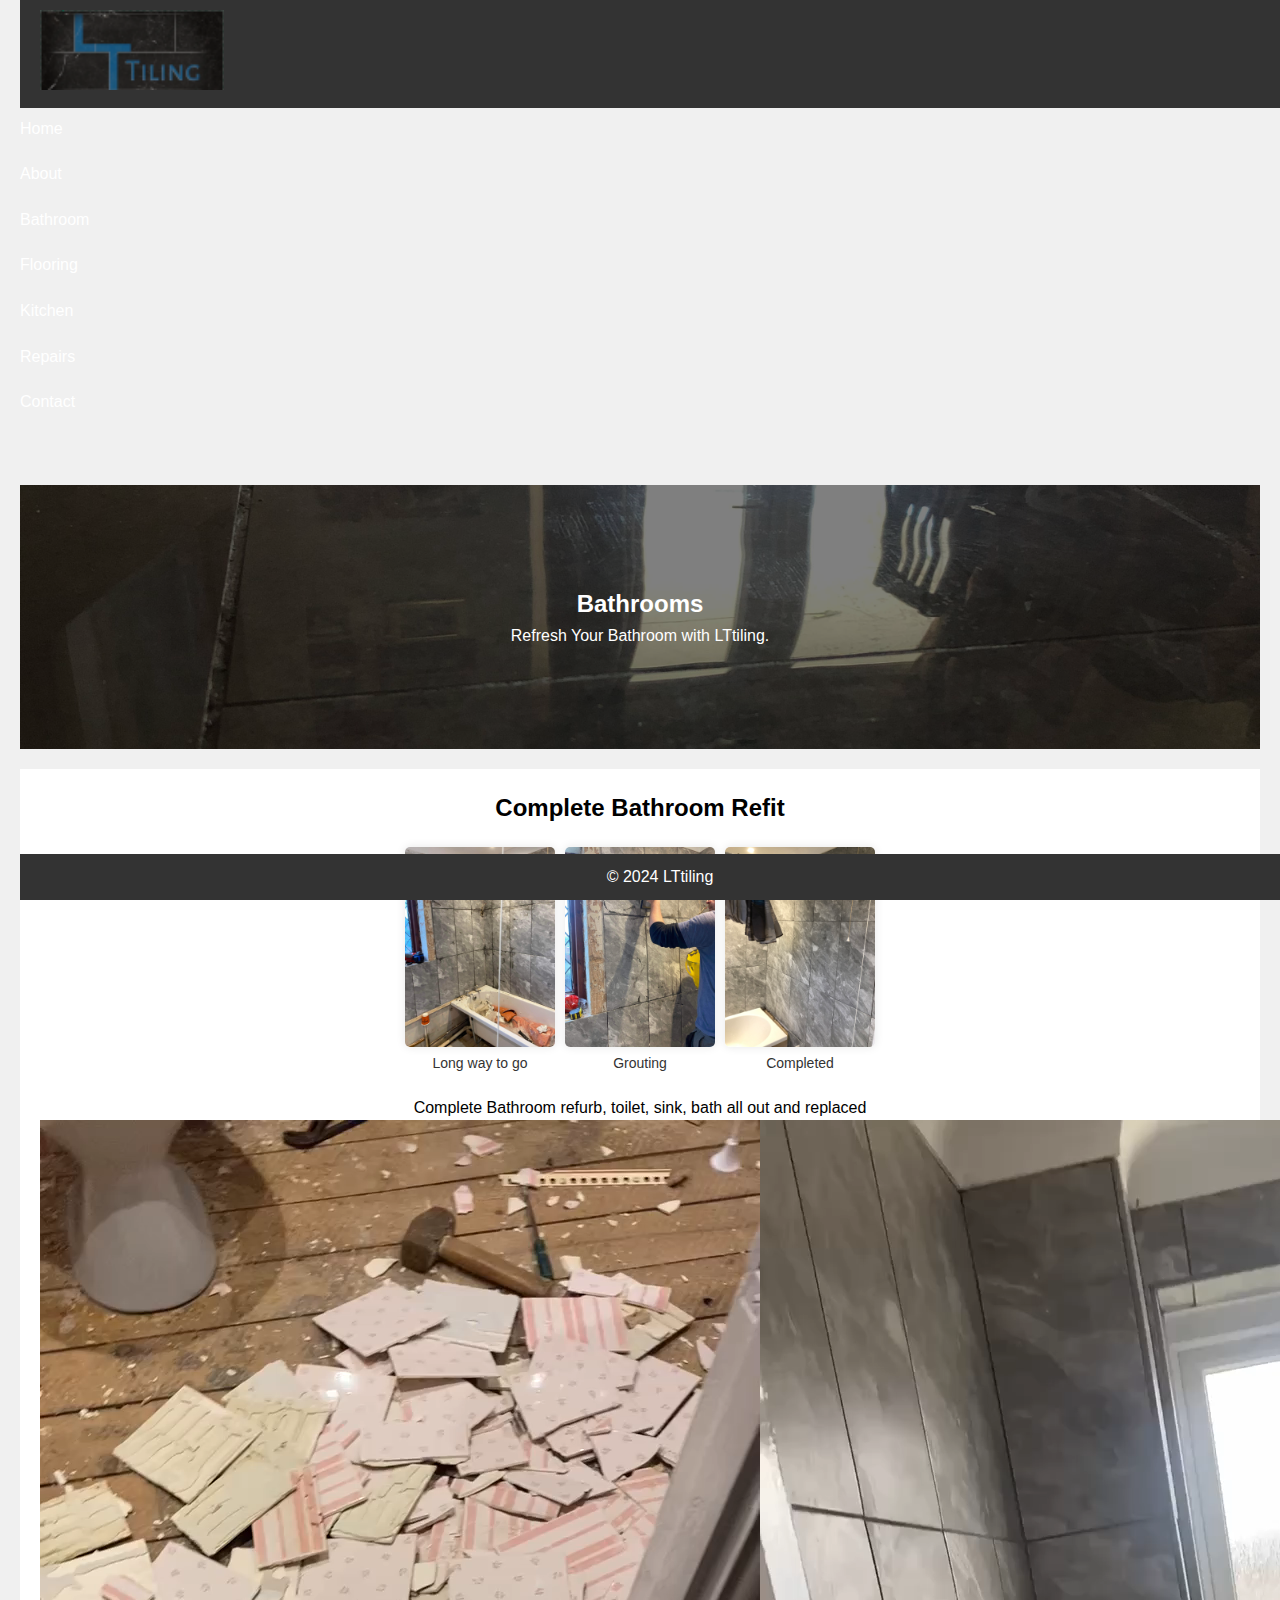
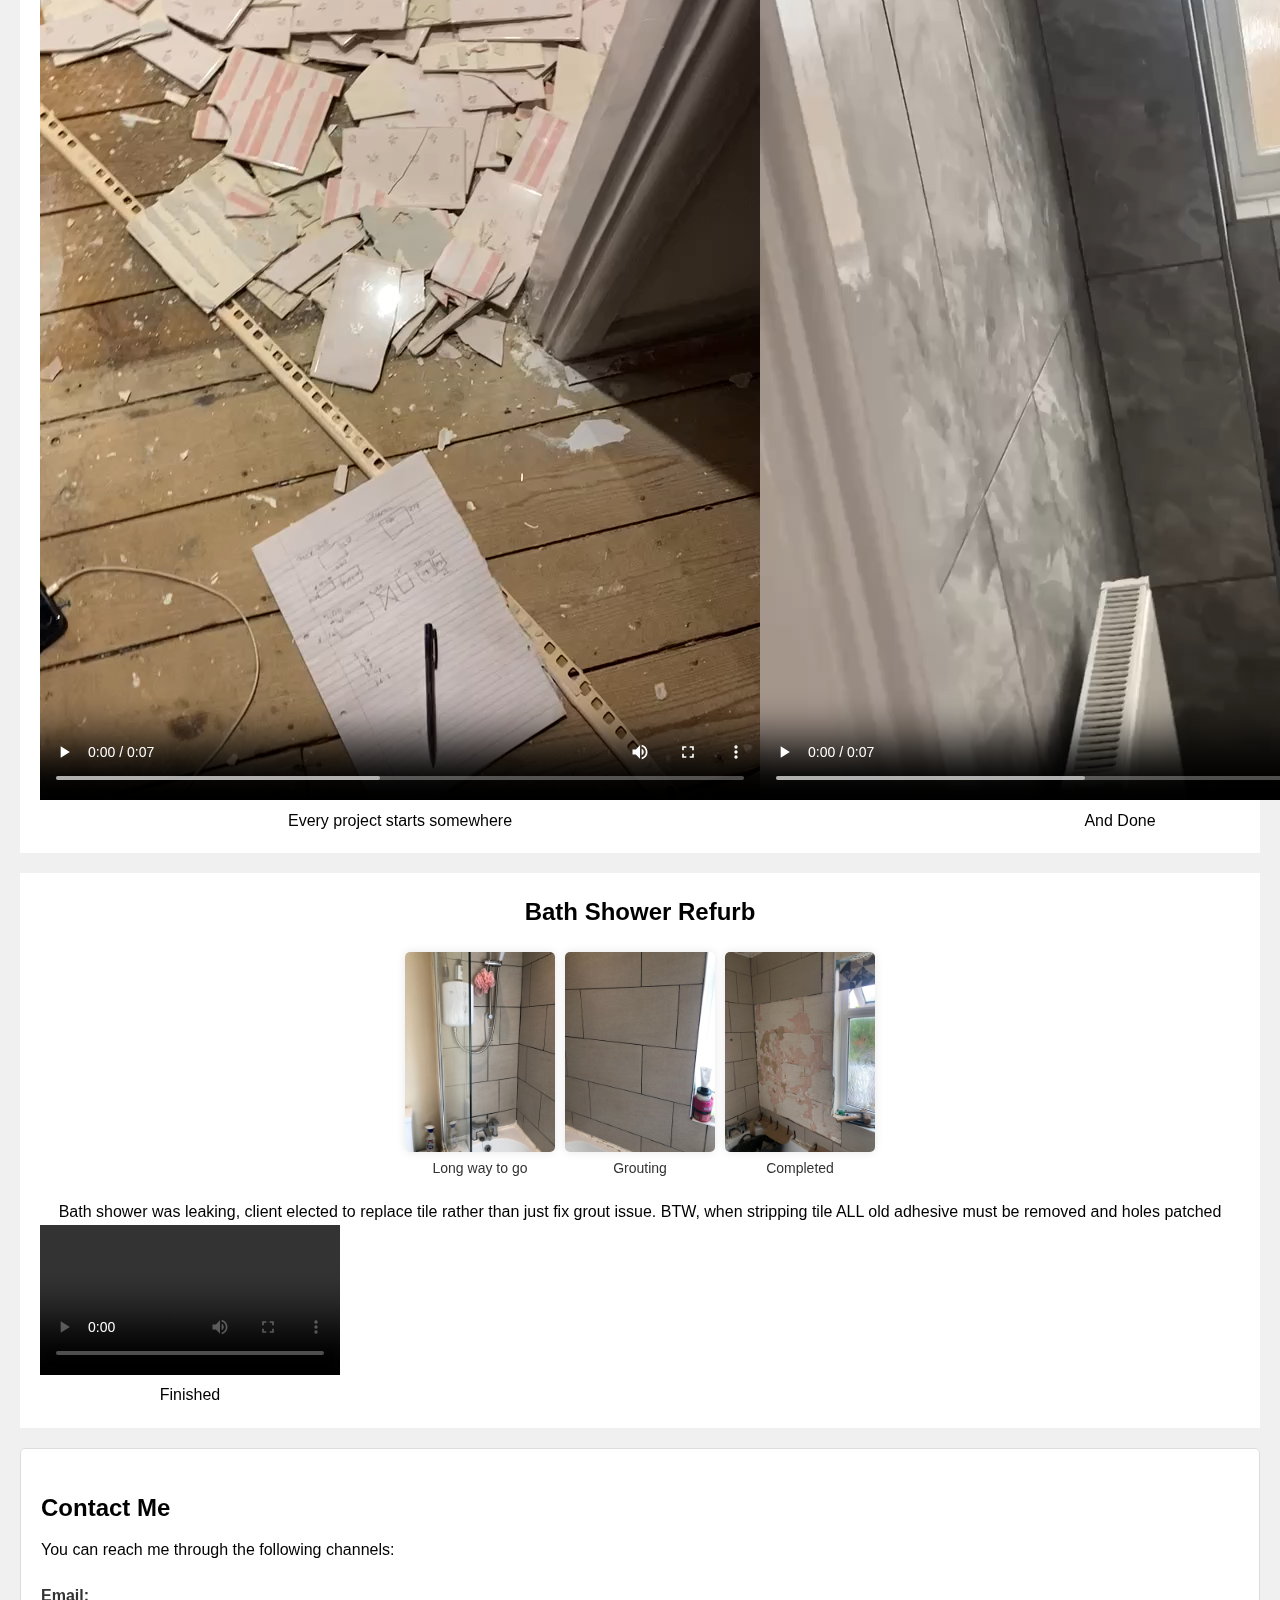
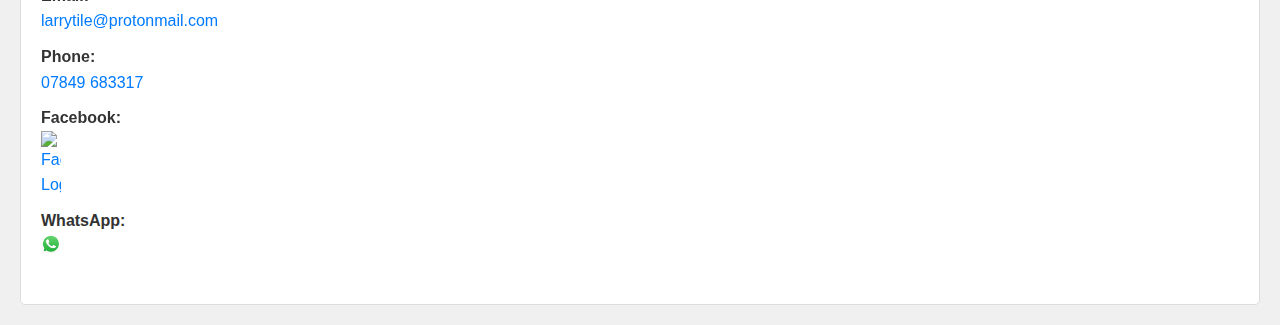
==== commit 485db2f3: "Update Bathrooms.html" ====
--- a/Bathrooms.html
+++ b/Bathrooms.html
@@ -5,10 +5,11 @@
     <meta charset="UTF-8">
     <meta name="viewport" content="width=device-width, initial-scale=1.0">
     <title>Project Title 1 - LTtiling</title>
-    <link rel="stylesheet" href="styles/consolidated.css">
-    <link rel="stylesheet" href="styles/Content.css">
-    <link rel="stylesheet" href="styles/Video.css">
-    <link rel="stylesheet" href="styles/project-details.css">
+    <!--<link rel="stylesheet" href="styles/consolidated.css">-->
+    <!--<link rel="stylesheet" href="styles/Content.css">-->
+    <!--<link rel="stylesheet" href="styles/Video.css">-->
+    <!--<link rel="stylesheet" href="styles/project-details.css">-->
+    <link rel="stylesheet" href="styles/allcss.css">
 </head>
 
 <body>
@@ -35,7 +36,7 @@
                 <li><a href="Flooring.html">Flooring</a></li>
                 <li><a href="Kitchens.html">Kitchen</a></li>
                 <li><a href="Repairs.html">Repairs</a></li>
-                <li><a href="#contact">Contact</a></li>
+                <li><a href="Contact.html">Contact</a></li>
             </ul>
         </nav>
     </section>
--- a/styles/allcss.css
+++ b/styles/allcss.css
@@ -0,0 +1,1615 @@
+/* General Reset and Box-Sizing */
+* {
+    margin: 0;
+    padding: 0;
+    box-sizing: border-box;
+    list-style: none;
+    text-decoration: none;
+}
+
+/* Basic Styling */
+body {
+    font-family: Arial, sans-serif;
+    line-height: 1.6;
+    background-color: #f0f0f0;
+    padding: 80px 20px 20px 20px; /* Added top padding to prevent content hiding under fixed header */
+}
+
+a {
+    color: inherit;
+}
+
+a:visited {
+    color: inherit;
+}
+
+a:hover {
+    color: #6F86FF;
+}
+
+img {
+    max-width: 100%;
+    height: auto;
+}
+
+/* Header Styles */
+header {
+    background-color: #333;
+    color: #fff;
+    padding: 10px 20px;
+    display: flex;
+    justify-content: space-between;
+    align-items: center;
+    position: fixed; /* Added */
+    top: 0; /* Added */
+    width: 100%; /* Added */
+    z-index: 1000; /* Added to ensure the header is above other content */
+}
+
+.logo-container {
+    text-align: center;
+}
+
+.logo {
+    height: 80px;
+}
+
+.menu-toggle, .close-menu-btn {
+    background: none;
+    border: none;
+    cursor: pointer;
+    color: #fff;
+    font-size: 1.5rem;
+}
+
+.menu-toggle:focus, .close-menu-btn:focus {
+    outline: none;
+}
+
+/* Navigation Styles */
+.nav-links, .off-screen-menu nav ul {
+    list-style-type: none;
+    display: flex;
+    flex-direction: column;
+    margin: 0;
+    padding: 0;
+}
+
+.nav-links li, .off-screen-menu nav ul li {
+    margin: 10px 0;
+}
+
+.nav-links li a, .off-screen-menu nav ul li a {
+    color: #fff;
+    text-decoration: none;
+}
+
+.nav-links li a:hover, .off-screen-menu nav ul li a:hover {
+    color: #6F86FF;
+}
+
+.dropdown-menu {
+    display: none;
+    position: absolute;
+    top: 100%;
+    left: 0;
+    background-color: #333;
+    padding: 10px;
+    border-radius: 5px;
+}
+
+.dropdown:hover .dropdown-menu {
+    display: block;
+}
+
+/* Hero Section Styles */
+#hero {
+    background-image: url('/images/floor60x60.jpg');
+    background-size: cover;
+    background-position: center;
+    background-repeat: no-repeat;
+    color: #ffffff;
+    text-align: center;
+    padding: 100px 20px;
+    position: relative;
+    margin-top: 60px; /* Added to account for fixed header */
+}
+
+#hero::before {
+    content: "";
+    position: absolute;
+    top: 0;
+    left: 0;
+    width: 100%;
+    height: 100%;
+    background: rgba(0, 0, 0, 0.5);
+    z-index: 1;
+}
+
+#hero h2, #hero p {
+    position: relative;
+    z-index: 2;
+}
+
+/* Services Section Styles */
+#services {
+    background-color: #fff;
+    padding: 20px;
+    margin-top: 20px;
+    text-align: center;
+}
+
+#services ul {
+    list-style: none;
+    display: flex;
+    flex-wrap: wrap; /* Allow wrapping */
+    justify-content: center; /* Center items */
+    padding: 0;
+}
+
+#services li {
+    text-align: center;
+    flex: 1 1 45%; /* Allow flex items to wrap and adjust */
+    margin: 10px; /* Add margin for spacing */
+    max-width: 200px; /* Set a max width for smaller screens */
+}
+
+#services img {
+    max-width: 100%;
+    height: auto;
+    border-radius: 5px;
+    box-shadow: 0 0 10px rgba(0, 0, 0, 0.1);
+}
+
+#services span {
+    display: block;
+    margin-top: 10px;
+}
+
+/* About Section Styles */
+#about {
+    text-align: center;
+    margin-top: 20px;
+    background-color: #ffffff;
+    padding: 40px 20px;
+}
+
+.about-content {
+    display: flex;
+    flex-direction: column;
+    align-items: center;
+    justify-content: center;
+}
+
+.about-content .thumbnail {
+    width: 100%;
+    max-width: 200px;
+    border-radius: 50%;
+    margin-bottom: 20px;
+}
+
+.about-content .text-content {
+    max-width: 100%;
+    text-align: left;
+}
+
+/* Contact Section Styles */
+#contact {
+    background-color: #fff;
+    padding: 40px 20px;
+    margin-top: 20px;
+    border-radius: 5px;
+    border: 1px solid #ddd;
+}
+
+#contact h2 {
+    margin-bottom: 10px;
+    font-size: 1.5rem;
+}
+
+#contact p {
+    margin-bottom: 20px;
+}
+
+#contact ul {
+    list-style: none;
+    padding: 0;
+    margin: 0;
+}
+
+#contact ul li {
+    margin-bottom: 10px;
+    font-size: 1rem;
+}
+
+#contact ul li strong {
+    color: #333;
+}
+
+#contact ul li a {
+    color: #007bff;
+    text-decoration: none;
+}
+
+#contact ul li a:hover {
+    color: #0056b3;
+    text-decoration: underline;
+}
+
+.facebook-link {
+    color: #4267B2;
+    display: inline-flex;
+    align-items: center;
+}
+
+.facebook-link img {
+    width: 1em;
+    height: 1em;
+    vertical-align: middle;
+    margin-right: 0.5em;
+}
+
+.facebook-link:hover {
+    color: #365899;
+}
+
+.facebook-link:hover img {
+    opacity: 0.8;
+}
+
+.contact-info ul li a {
+    display: flex;
+    align-items: center;
+    text-decoration: none;
+}
+
+.contact-info ul li a img {
+    width: 20px; /* Adjust size as needed */
+    height: auto;
+    vertical-align: middle;
+    margin-right: 10px;
+}
+
+.contact-info ul li {
+    margin-bottom: 10px;
+}
+
+.contact-info a {
+    color: inherit;
+}
+
+/* Footer Styles */
+footer {
+    background-color: #333;
+    color: #fff;
+    text-align: center;
+    padding: 10px 20px;
+    position: fixed;
+    bottom: 0;
+    width: 100%;
+}
+
+/* Form Styles */
+form {
+    display: grid;
+    gap: 10px;
+}
+
+form label {
+    font-weight: bold;
+}
+
+form input, form textarea {
+    width: 100%;
+    padding: 10px;
+    border: 1px solid #ccc;
+    border-radius: 5px;
+}
+
+form button {
+    padding: 10px 20px;
+    background-color: #333;
+    color: #fff;
+    border: none;
+    border-radius: 5px;
+    cursor: pointer;
+}
+
+form button:hover {
+    background-color: #555;
+}
+
+/* Content Section Styles */
+#content {
+    background-color: #fff;
+    padding: 20px;
+    margin-top: 20px;
+    border-radius: 5px;
+    text-align: center;
+}
+
+/* Gallery Styles */
+.gallery {
+    display: flex;
+    flex-wrap: wrap;
+    gap: 20px;
+    justify-content: center;
+    margin-top: 20px;
+}
+
+.gallery img {
+    max-width: 50%;
+    height: auto;
+    border-radius: 5px;
+    box-shadow: 0 0 10px rgba(0, 0, 0, 0.1);
+    width: calc(33.333% - 20px); /* Ensure images take up equal space */
+    object-fit: cover; /* Ensure images cover the space without distortion */
+}
+
+/* Project Details Section Styles */
+#project-details {
+    background-color: #fff;
+    padding: 20px;
+    margin-top: 20px;
+    text-align: center;
+}
+
+#project-details h2 {
+    margin-bottom: 20px;
+}
+
+.project-gallery {
+    display: flex;
+    flex-wrap: wrap;
+    justify-content: center;
+    gap: 10px; /* Space between thumbnails */
+    margin-bottom: 20px;
+}
+
+.project-item {
+    display: flex;
+    flex-direction: column;
+    align-items: center;
+    max-width: 150px; /* Ensure project-item doesn't exceed the image width */
+}
+
+.project-gallery img, .project-item img {
+    width: 150px; /* Thumbnail width */
+    height: auto;
+    border-radius: 5px;
+    box-shadow: 0 0 10px rgba(0, 0, 0, 0.1);
+    transition: transform 0.3s ease;
+}
+
+.project-gallery img:hover, .project-item img:hover {
+    transform: scale(1.05); /* Slight zoom effect on hover */
+}
+
+.project-item p {
+    margin-top: 5px;
+    font-size: 14px;
+    color: #333;
+    text-align: center;
+    width: 100%; /* Ensure the text stays within the image boundaries */
+    word-wrap: break-word; /* Ensure long words break to fit within the container */
+}
+
+.video-gallery {
+    display: flex;
+    justify-contentSure, I've consolidated your CSS files into one, removing duplicates while ensuring all functionality is preserved. Here's the combined CSS:
+
+```css
+/* Reset default margins and paddings */
+* {
+    margin: 0;
+    padding: 0;
+    box-sizing: border-box;
+    list-style: none;
+    text-decoration: none;
+}
+
+/* Link styles */
+a {
+    color: inherit;
+}
+a:visited {
+    color: inherit;
+}
+a:hover {
+    color: #6F86FF;
+}
+
+/* Basic styling for the entire page */
+body {
+    font-family: Arial, sans-serif;
+    line-height: 1.6;
+    background-color: #f0f0f0;
+    padding: 80px 20px 20px 20px; /* Amended: added top padding */
+}
+
+/* Ensure images are responsive */
+img {
+    max-width: 100%;
+    height: auto;
+}
+
+/* Header styles */
+header {
+    background-color: #333;
+    color: #fff;
+    padding: 10px 20px;
+    display: flex;
+    justify-content: space-between;
+    align-items: center;
+    position: fixed; /* Added */
+    top: 0; /* Added */
+    width: 100%; /* Added */
+    z-index: 1000; /* Added to ensure the header is above other content */
+}
+
+.logo-container {
+    text-align: center;
+}
+
+.logo {
+    height: 80px;
+}
+
+.menu-toggle, .close-menu-btn {
+    background: none;
+    border: none;
+    cursor: pointer;
+    color: #fff;
+    font-size: 1.5rem;
+}
+
+.menu-toggle:focus, .close-menu-btn:focus {
+    outline: none;
+}
+
+/* Navigation styles */
+.nav-links, .off-screen-menu nav ul {
+    list-style-type: none;
+    margin: 0;
+    padding: 0;
+    display: flex;
+    flex-direction: column;
+}
+
+.nav-links li, .off-screen-menu nav ul li {
+    margin: 10px 0;
+}
+
+.nav-links li a, .off-screen-menu nav ul li a {
+    color: #fff;
+    text-decoration: none;
+}
+
+.nav-links li a:hover, .off-screen-menu nav ul li a:hover {
+    color: #6F86FF;
+}
+
+.dropdown-menu {
+    display: none;
+    position: absolute;
+    top: 100%;
+    left: 0;
+    background-color: #333;
+    padding: 10px;
+    border-radius: 5px;
+}
+
+.dropdown:hover .dropdown-menu {
+    display: block;
+}
+
+/* Hero section styles */
+#hero {
+    background-image: url('/images/floor60x60.jpg');
+    background-size: cover;
+    background-position: center;
+    background-repeat: no-repeat;
+    color: #ffffff;
+    text-align: center;
+    padding: 100px 20px;
+    position: relative;
+    margin-top: 60px; /* Added */
+}
+
+#hero::before {
+    content: "";
+    position: absolute;
+    top: 0;
+    left: 0;
+    width: 100%;
+    height: 100%;
+    background: rgba(0, 0, 0, 0.5);
+    z-index: 1;
+}
+
+#hero h2, #hero p {
+    position: relative;
+    z-index: 2;
+}
+
+/* Services section styles */
+#services {
+    background-color: #fff;
+    padding: 20px;
+    margin-top: 20px;
+    text-align: center;
+}
+
+#services ul {
+    list-style: none;
+    display: flex;
+    flex-wrap: wrap; /* Allow wrapping */
+    justify-content: center; /* Center items */
+    padding: 0;
+}
+
+#services li {
+    text-align: center;
+    flex: 1 1 45%; /* Allow flex items to wrap and adjust */
+    margin: 10px; /* Add margin for spacing */
+    max-width: 200px; /* Set a max width for smaller screens */
+}
+
+#services img {
+    border-radius: 5px;
+    box-shadow: 0 0 10px rgba(0, 0, 0, 0.1);
+}
+
+#services span {
+    display: block;
+    margin-top: 10px;
+}
+
+/* About section styles */
+#about {
+    text-align: center;
+    margin-top: 20px;
+    background-color: #ffffff;
+    padding: 40px 20px;
+}
+
+.about-content {
+    display: flex;
+    flex-direction: column;
+    align-items: center;
+    justify-content: center;
+}
+
+.about-content .thumbnail {
+    width: 100%;
+    max-width: 200px;
+    border-radius: 50%;
+    margin-bottom: 20px;
+}
+
+.about-content .text-content {
+    max-width: 100%;
+    text-align: left;
+}
+
+/* Contact section styles */
+#contact {
+    background-color: #fff;
+    padding: 40px 20px;
+    margin-top: 20px;
+    border-radius: 5px;
+    border: 1px solid #ddd;
+}
+
+#contact h2 {
+    margin-bottom: 10px;
+    font-size: 1.5rem;
+}
+
+#contact p {
+    margin-bottom: 20px;
+}
+
+#contact ul {
+    list-style: none;
+    padding: 0;
+    margin: 0;
+}
+
+#contact ul li {
+    margin-bottom: 10px;
+    font-size: 1rem;
+}
+
+#contact ul li strong {
+    color: #333;
+}
+
+#contact ul li a {
+    color: #007bff;
+    text-decoration: none;
+}
+
+#contact ul li a:hover {
+    color: #0056b3;
+    text-decoration: underline;
+}
+
+.facebook-link {
+    color: #4267B2;
+    display: inline-flex;
+    align-items: center;
+}
+
+.facebook-link img {
+    width: 1em;
+    height: 1em;
+    vertical-align: middle;
+    margin-right: 0.5em;
+}
+
+.facebook-link:hover {
+    color: #365899;
+}
+
+.facebook-link:hover img {
+    opacity: 0.8;
+}
+
+/* Ensure the WhatsApp icon is sized similarly to the Facebook logo */
+.contact-info ul li a {
+    display: flex;
+    align-items: center;
+    text-decoration: none;
+}
+
+.contact-info ul li a img {
+    width: 20px; /* Adjust size as needed */
+    height: auto;
+    vertical-align: middle;
+    margin-right: 10px;
+}
+
+.contact-info ul li {
+    margin-bottom: 10px;
+}
+
+.contact-info a {
+    color: inherit;
+}
+
+/* Footer styles */
+footer {
+    background-color: #333;
+    color: #fff;
+    text-align: center;
+    padding: 10px 20px;
+    position: fixed;
+    bottom: 0;
+    width: 100%;
+}
+
+/* Form styles */
+form {
+    display: grid;
+    gap: 10px;
+}
+
+form label {
+    font-weight: bold;
+}
+
+form input, form textarea {
+    width: 100%;
+    padding: 10px;
+    border: 1px solid #ccc;
+    border-radius: 5px;
+}
+
+form button {
+    padding: 10px 20px;
+    background-color: #333;
+    color: #fff;
+    border: none;
+    border-radius: 5px;
+    cursor: pointer;
+}
+
+form button:hover {
+    background-color: #555;
+}
+
+/* Off-screen menu styles */
+.off-screen-menu {
+    background-color: rgb(34, 37, 49);
+    position: fixed;
+    top: 0;
+    right: -100%;
+    display: flex;
+    flex-direction: column;
+    align-items: center;
+    text-align: center;
+    font-size: 1rem;
+    transition: right 0.3s ease;
+    padding: 20px;
+    z-index: 1000;
+}
+
+.off-screen-menu.active {
+    right: 0;
+}
+
+.ham-menu {
+    height: 50px;
+    width: 40px;
+    margin-left: auto;
+    position: relative;
+    z-index: 1000;
+}
+
+.ham-menu span {
+    height: 5px;
+    width: 100%;
+    background-color: #6F86FF;
+    border-radius: 25px;
+    position: absolute;
+    left: 50%;
+    top: 50%;
+    transform: translate(-50%, -50%);
+    transition: .3s ease;
+}
+
+.ham-menu span:nth-child(1) {
+    top: 25%;
+}
+
+.ham-menu span:nth-child(3) {
+    top: 75%;
+}
+
+/* Project Details Section Styles */
+#project-details {
+    background-color: #fff;
+    padding: 20px;
+    margin-top: 20px;
+    text-align: center;
+}
+
+#project-details h2 {
+    margin-bottom: 20px;
+}
+
+.project-gallery {
+    display: flex;
+    flex-wrap: wrap;
+    justify-content: center;
+    gap: 10px; /* Space between thumbnails */
+    margin-bottom: 20px;
+}
+
+.project-item {
+    display: flex;
+    flex-direction: column;
+    align-items: center;
+    max-width: 150px; /* Ensure project-item doesn't exceed the image width */
+}
+
+.project-item img {
+    width: 150px; /* Thumbnail width */
+    height: auto;
+    border-radius: 5px;
+    box-shadow: 0 0 10px rgba(0, 0, 0, 0.1);
+    transition: transform 0.3s ease;
+}
+
+.project-item p {
+    margin-top: 5px;
+    font-sizeHere's the final consolidated CSS, incorporating all the unique styles and ensuring all functionality is preserved:
+
+```css
+/* General Reset and Box-Sizing */
+* {
+    margin: 0;
+    padding: 0;
+    box-sizing: border-box;
+    list-style: none;
+    text-decoration: none;
+}
+
+/* Basic Styling */
+body {
+    font-family: Arial, sans-serif;
+    line-height: 1.6;
+    background-color: #f0f0f0;
+    padding: 80px 20px 20px 20px; /* Added top padding to prevent content hiding under fixed header */
+}
+
+a {
+    color: inherit;
+}
+
+a:visited {
+    color: inherit;
+}
+
+a:hover {
+    color: #6F86FF;
+}
+
+img {
+    max-width: 100%;
+    height: auto;
+}
+
+/* Header Styles */
+header {
+    background-color: #333;
+    color: #fff;
+    padding: 10px 20px;
+    display: flex;
+    justify-content: space-between;
+    align-items: center;
+    position: fixed;
+    top: 0;
+    width: 100%;
+    z-index: 1000;
+}
+
+.logo-container {
+    text-align: center;
+}
+
+.logo {
+    height: 80px;
+}
+
+.menu-toggle, .close-menu-btn {
+    background: none;
+    border: none;
+    cursor: pointer;
+    color: #fff;
+    font-size: 1.5rem;
+}
+
+.menu-toggle:focus, .close-menu-btn:focus {
+    outline: none;
+}
+
+/* Navigation Styles */
+.nav-links, .off-screen-menu nav ul {
+    list-style-type: none;
+    display: flex;
+    flex-direction: column;
+    margin: 0;
+    padding: 0;
+}
+
+.nav-links li, .off-screen-menu nav ul li {
+    margin: 10px 0;
+}
+
+.nav-links li a, .off-screen-menu nav ul li a {
+    color: #fff;
+    text-decoration: none;
+}
+
+.nav-links li a:hover, .off-screen-menu nav ul li a:hover {
+    color: #6F86FF;
+}
+
+.dropdown-menu {
+    display: none;
+    position: absolute;
+    top: 100%;
+    left: 0;
+    background-color: #333;
+    padding: 10px;
+    border-radius: 5px;
+}
+
+.dropdown:hover .dropdown-menu {
+    display: block;
+}
+
+/* Hero Section Styles */
+#hero {
+    background-image: url('/images/floor60x60.jpg');
+    background-size: cover;
+    background-position: center;
+    background-repeat: no-repeat;
+    color: #ffffff;
+    text-align: center;
+    padding: 100px 20px;
+    position: relative;
+    margin-top: 60px; /* Added to account for fixed header */
+}
+
+#hero::before {
+    content: "";
+    position: absolute;
+    top: 0;
+    left: 0;
+    width: 100%;
+    height: 100%;
+    background: rgba(0, 0, 0, 0.5);
+    z-index: 1;
+}
+
+#hero h2, #hero p {
+    position: relative;
+    z-index: 2;
+}
+
+/* Services Section Styles */
+#services {
+    background-color: #fff;
+    padding: 20px;
+    margin-top: 20px;
+    text-align: center;
+}
+
+#services ul {
+    list-style: none;
+    display: flex;
+    flex-wrap: wrap; /* Allow wrapping */
+    justify-content: center; /* Center items */
+    padding: 0;
+}
+
+#services li {
+    text-align: center;
+    flex: 1 1 45%; /* Allow flex items to wrap and adjust */
+    margin: 10px; /* Add margin for spacing */
+    max-width: 200px; /* Set a max width for smaller screens */
+}
+
+#services img {
+    max-width: 100%;
+    height: auto;
+    border-radius: 5px;
+    box-shadow: 0 0 10px rgba(0, 0, 0, 0.1);
+}
+
+#services span {
+    display: block;
+    margin-top: 10px;
+}
+
+/* About Section Styles */
+#about {
+    text-align: center;
+    margin-top: 20px;
+    background-color: #ffffff;
+    padding: 40px 20px;
+}
+
+.about-content {
+    display: flex;
+    flex-direction: column;
+    align-items: center;
+    justify-content: center;
+}
+
+.about-content .thumbnail {
+    width: 100%;
+    max-width: 200px;
+    border-radius: 50%;
+    margin-bottom: 20px;
+}
+
+.about-content .text-content {
+    max-width: 100%;
+    text-align: left;
+}
+
+/* Contact Section Styles */
+#contact {
+    background-color: #fff;
+    padding: 40px 20px;
+    margin-top: 20px;
+    border-radius: 5px;
+    border: 1px solid #ddd;
+}
+
+#contact h2 {
+    margin-bottom: 10px;
+    font-size: 1.5rem;
+}
+
+#contact p {
+    margin-bottom: 20px;
+}
+
+#contact ul {
+    list-style: none;
+    padding: 0;
+    margin: 0;
+}
+
+#contact ul li {
+    margin-bottom: 10px;
+    font-size: 1rem;
+}
+
+#contact ul li strong {
+    color: #333;
+}
+
+#contact ul li a {
+    color: #007bff;
+    text-decoration: none;
+}
+
+#contact ul li a:hover {
+    color: #0056b3;
+    text-decoration: underline;
+}
+
+.facebook-link {
+    color: #4267B2;
+    display: inline-flex;
+    align-items: center;
+}
+
+.facebook-link img {
+    width: 1em;
+    height: 1em;
+    vertical-align: middle;
+    margin-right: 0.5em;
+}
+
+.facebook-link:hover {
+    color: #365899;
+}
+
+.facebook-link:hover img {
+    opacity: 0.8;
+}
+
+.contact-info ul li a {
+    display: flex;
+    align-items: center;
+    text-decoration: none;
+}
+
+.contact-info ul li a img {
+    width: 20px; /* Adjust size as needed */
+    height: auto;
+    vertical-align: middle;
+    margin-right: 10px;
+}
+
+.contact-info ul li {
+    margin-bottom: 10px;
+}
+
+.contact-info a {
+    color: inherit;
+}
+
+/* Footer Styles */
+footer {
+    background-color: #333;
+    color: #fff;
+    text-align: center;
+    padding: 10px 20px;
+    position: fixed;
+    bottom: 0;
+    width: 100%;
+}
+
+/* Form Styles */
+form {
+    display: grid;
+    gap: 10px;
+}
+
+form label {
+    font-weight: bold;
+}
+
+form input, form textarea {
+    width: 100%;
+    padding: 10px;
+    border: 1px solid #ccc;
+    border-radius: 5px;
+}
+
+form button {
+    padding: 10px 20px;
+    background-color: #333;
+    color: #fff;
+    border: none;
+    border-radius: 5px;
+    cursor: pointer;
+}
+
+form button:hover {
+    background-color: #555;
+}
+
+/* Content Section Styles */
+#content {
+    background-color: #fff;
+    padding: 20px;
+    margin-top: 20px;
+    border-radius: 5px;
+    text-align: center;
+}
+
+/* Gallery Styles */
+.gallery {
+    display: flex;
+    flex-wrap: wrap;
+    gap: 20px;
+    justify-content: center;
+    margin-top: 20px;
+}
+
+.gallery img {
+    max-width: 50%;
+    height: auto;
+    border-radius: 5px;
+    box-shadow: 0 0 10px rgba(0, 0, 0, 0.1);
+    width: calc(33.333% - 20px); /* Ensure images take up equal space */
+    object-fit: cover; /* Ensure images cover the space without distortion */
+}
+
+/* Project Details Section Styles */
+#project-details {
+    background-color: #fff;
+    padding: 20px;
+    margin-top: 20px;
+    text-align: center;
+}
+
+#project-details h2 {
+    margin-bottom: 20px;
+}
+
+.project-gallery {
+    display: flex;
+    flex-wrap: wrap;
+    justify-content: center;
+    gap: 10px; /* Space between thumbnails */
+    margin-bottom: 20px;
+}
+
+.project-item {
+    display: flex;
+    flex-direction: column;
+    align-items: center;
+    max-width: 150px; /* Ensure project-item doesn't exceed the image width */
+}
+
+.project-gallery img, .project-item img {
+    width: 150px; /* Thumbnail width */
+    height: auto;
+    border-radius: 5px;
+    box-shadow: 0 0 10px rgba(0, 0, 0, 0.1);
+    transition: transform 0.3s ease;
+}
+
+.project-gallery img:hover, .project-item img:hover {
+    transform: scale(1.05); /* Slight zoom effect on hover */
+}
+
+.project-item p {
+    margin-top: 5px;
+    font-size: 14px;
+    color: #333;
+    text-align: center;
+    width: 100%; /* Ensure the text stays within the image boundaries */
+    word-wrap: break-word; /* Ensure long words break to fit within the container */
+}
+
+.video-gallery {
+    display: flex;
+    justify-content: center;
+    flex-wrap: wrap;
+    gap: 10px;
+   Here's the final consolidated CSS for your website:
+
+```css
+/* General Reset and Box-Sizing */
+* {
+    margin: 0;
+    padding: 0;
+    box-sizing: border-box;
+    list-style: none;
+    text-decoration: none;
+}
+
+/* Basic Styling */
+body {
+    font-family: Arial, sans-serif;
+    line-height: 1.6;
+    background-color: #f0f0f0;
+    padding: 80px 20px 20px 20px; /* Added top padding to prevent content hiding under fixed header */
+}
+
+a {
+    color: inherit;
+}
+
+a:visited {
+    color: inherit;
+}
+
+a:hover {
+    color: #6F86FF;
+}
+
+img {
+    max-width: 100%;
+    height: auto;
+}
+
+/* Header Styles */
+header {
+    background-color: #333;
+    color: #fff;
+    padding: 10px 20px;
+    display: flex;
+    justify-content: space-between;
+    align-items: center;
+    position: fixed;
+    top: 0;
+    width: 100%;
+    z-index: 1000;
+}
+
+.logo-container {
+    text-align: center;
+}
+
+.logo {
+    height: 80px;
+}
+
+.menu-toggle, .close-menu-btn {
+    background: none;
+    border: none;
+    cursor: pointer;
+    color: #fff;
+    font-size: 1.5rem;
+}
+
+.menu-toggle:focus, .close-menu-btn:focus {
+    outline: none;
+}
+
+/* Navigation Styles */
+.nav-links, .off-screen-menu nav ul {
+    list-style-type: none;
+    display: flex;
+    flex-direction: column;
+    margin: 0;
+    padding: 0;
+}
+
+.nav-links li, .off-screen-menu nav ul li {
+    margin: 10px 0;
+}
+
+.nav-links li a, .off-screen-menu nav ul li a {
+    color: #fff;
+    text-decoration: none;
+}
+
+.nav-links li a:hover, .off-screen-menu nav ul li a:hover {
+    color: #6F86FF;
+}
+
+.dropdown-menu {
+    display: none;
+    position: absolute;
+    top: 100%;
+    left: 0;
+    background-color: #333;
+    padding: 10px;
+    border-radius: 5px;
+}
+
+.dropdown:hover .dropdown-menu {
+    display: block;
+}
+
+/* Hero Section Styles */
+#hero {
+    background-image: url('/images/floor60x60.jpg');
+    background-size: cover;
+    background-position: center;
+    background-repeat: no-repeat;
+    color: #ffffff;
+    text-align: center;
+    padding: 100px 20px;
+    position: relative;
+    margin-top: 60px; /* Added to account for fixed header */
+}
+
+#hero::before {
+    content: "";
+    position: absolute;
+    top: 0;
+    left: 0;
+    width: 100%;
+    height: 100%;
+    background: rgba(0, 0, 0, 0.5);
+    z-index: 1;
+}
+
+#hero h2, #hero p {
+    position: relative;
+    z-index: 2;
+}
+
+/* Services Section Styles */
+#services {
+    background-color: #fff;
+    padding: 20px;
+    margin-top: 20px;
+    text-align: center;
+}
+
+#services ul {
+    list-style: none;
+    display: flex;
+    flex-wrap: wrap; /* Allow wrapping */
+    justify-content: center; /* Center items */
+    padding: 0;
+}
+
+#services li {
+    text-align: center;
+    flex: 1 1 45%; /* Allow flex items to wrap and adjust */
+    margin: 10px; /* Add margin for spacing */
+    max-width: 200px; /* Set a max width for smaller screens */
+}
+
+#services img {
+    max-width: 100%;
+    height: auto;
+    border-radius: 5px;
+    box-shadow: 0 0 10px rgba(0, 0, 0, 0.1);
+}
+
+#services span {
+    display: block;
+    margin-top: 10px;
+}
+
+/* About Section Styles */
+#about {
+    text-align: center;
+    margin-top: 20px;
+    background-color: #ffffff;
+    padding: 40px 20px;
+}
+
+.about-content {
+    display: flex;
+    flex-direction: column;
+    align-items: center;
+    justify-content: center;
+}
+
+.about-content .thumbnail {
+    width: 100%;
+    max-width: 200px;
+    border-radius: 50%;
+    margin-bottom: 20px;
+}
+
+.about-content .text-content {
+    max-width: 100%;
+    text-align: left;
+}
+
+/* Contact Section Styles */
+#contact {
+    background-color: #fff;
+    padding: 40px 20px;
+    margin-top: 20px;
+    border-radius: 5px;
+    border: 1px solid #ddd;
+}
+
+#contact h2 {
+    margin-bottom: 10px;
+    font-size: 1.5rem;
+}
+
+#contact p {
+    margin-bottom: 20px;
+}
+
+#contact ul {
+    list-style: none;
+    padding: 0;
+    margin: 0;
+}
+
+#contact ul li {
+    margin-bottom: 10px;
+    font-size: 1rem;
+}
+
+#contact ul li strong {
+    color: #333;
+}
+
+#contact ul li a {
+    color: #007bff;
+    text-decoration: none;
+}
+
+#contact ul li a:hover {
+    color: #0056b3;
+    text-decoration: underline;
+}
+
+.facebook-link {
+    color: #4267B2;
+    display: inline-flex;
+    align-items: center;
+}
+
+.facebook-link img {
+    width: 1em;
+    height: 1em;
+    vertical-align: middle;
+    margin-right: 0.5em;
+}
+
+.facebook-link:hover {
+    color: #365899;
+}
+
+.facebook-link:hover img {
+    opacity: 0.8;
+}
+
+.contact-info ul li a {
+    display: flex;
+    align-items: center;
+    text-decoration: none;
+}
+
+.contact-info ul li a img {
+    width: 20px; /* Adjust size as needed */
+    height: auto;
+    vertical-align: middle;
+    margin-right: 10px;
+}
+
+.contact-info ul li {
+    margin-bottom: 10px;
+}
+
+.contact-info a {
+    color: inherit;
+}
+
+/* Footer Styles */
+footer {
+    background-color: #333;
+    color: #fff;
+    text-align: center;
+    padding: 10px 20px;
+    position: fixed;
+    bottom: 0;
+    width: 100%;
+}
+
+/* Form Styles */
+form {
+    display: grid;
+    gap: 10px;
+}
+
+form label {
+    font-weight: bold;
+}
+
+form input, form textarea {
+    width: 100%;
+    padding: 10px;
+    border: 1px solid #ccc;
+    border-radius: 5px;
+}
+
+form button {
+    padding: 10px 20px;
+    background-color: #333;
+    color: #fff;
+    border: none;
+    border-radius: 5px;
+    cursor: pointer;
+}
+
+form button:hover {
+    background-color: #555;
+}
+
+/* Content Section Styles */
+#content {
+    background-color: #fff;
+    padding: 20px;
+    margin-top: 20px;
+    border-radius: 5px;
+    text-align: center;
+}
+
+/* Gallery Styles */
+.gallery {
+    display: flex;
+    flex-wrap: wrap;
+    gap: 20px;
+    justify-content: center;
+    margin-top: 20px;
+}
+
+.gallery img {
+    max-width: 50%;
+    height: auto;
+    border-radius: 5px;
+    box-shadow: 0 0 10px rgba(0, 0, 0, 0.1);
+    width: calc(33.333% - 20px); /* Ensure images take up equal space */
+    object-fit: cover; /* Ensure images cover the space without distortion */
+}
+
+/* Project Details Section Styles */
+#project-details {
+    background-color: #fff;
+    padding: 20px;
+    margin-top: 20px;
+    text-align: center;
+}
+
+#project-details h2 {
+    margin-bottom: 20px;
+}
+
+.project-gallery {
+    display: flex;
+    flex-wrap: wrap;
+    justify-content: center;
+    gap: 10px; /* Space between thumbnails */
+    margin-bottom: 20px;
+}
+
+.project-item {
+    display: flex;
+    flex-direction: column;
+    align-items: center;
+    max-width: 150px; /* Ensure project-item doesn't exceed the image width */
+}
+
+.project-gallery img, .project-item img {
+    width: 150px; /* Thumbnail width */
+    height: auto;
+    border-radius: 5px;
+    box-shadow: 0 0 10px rgba(0, 0, 0, 0.1);
+    transition: transform 0.3s ease;
+}
+
+.project-gallery img:hover, .project-item img:hover {
+    transform: scale(1.05); /* Slight zoom effect on hover */
+}
+
+.project-item p {
+    margin-top: 5px;
+    font-size: 14px;
+    color: #333;
+    text-align: center;
+    width: 100%; /* Ensure the text stays within the image boundaries */
+    word-wrap: break-word; /* Ensure long words break to fit within the container */
+}
+
+.video-gallery {
+    display: flex;
+    justify-content: center;
+    flex-wrap: wrap;
+    gap: 10px;
+}
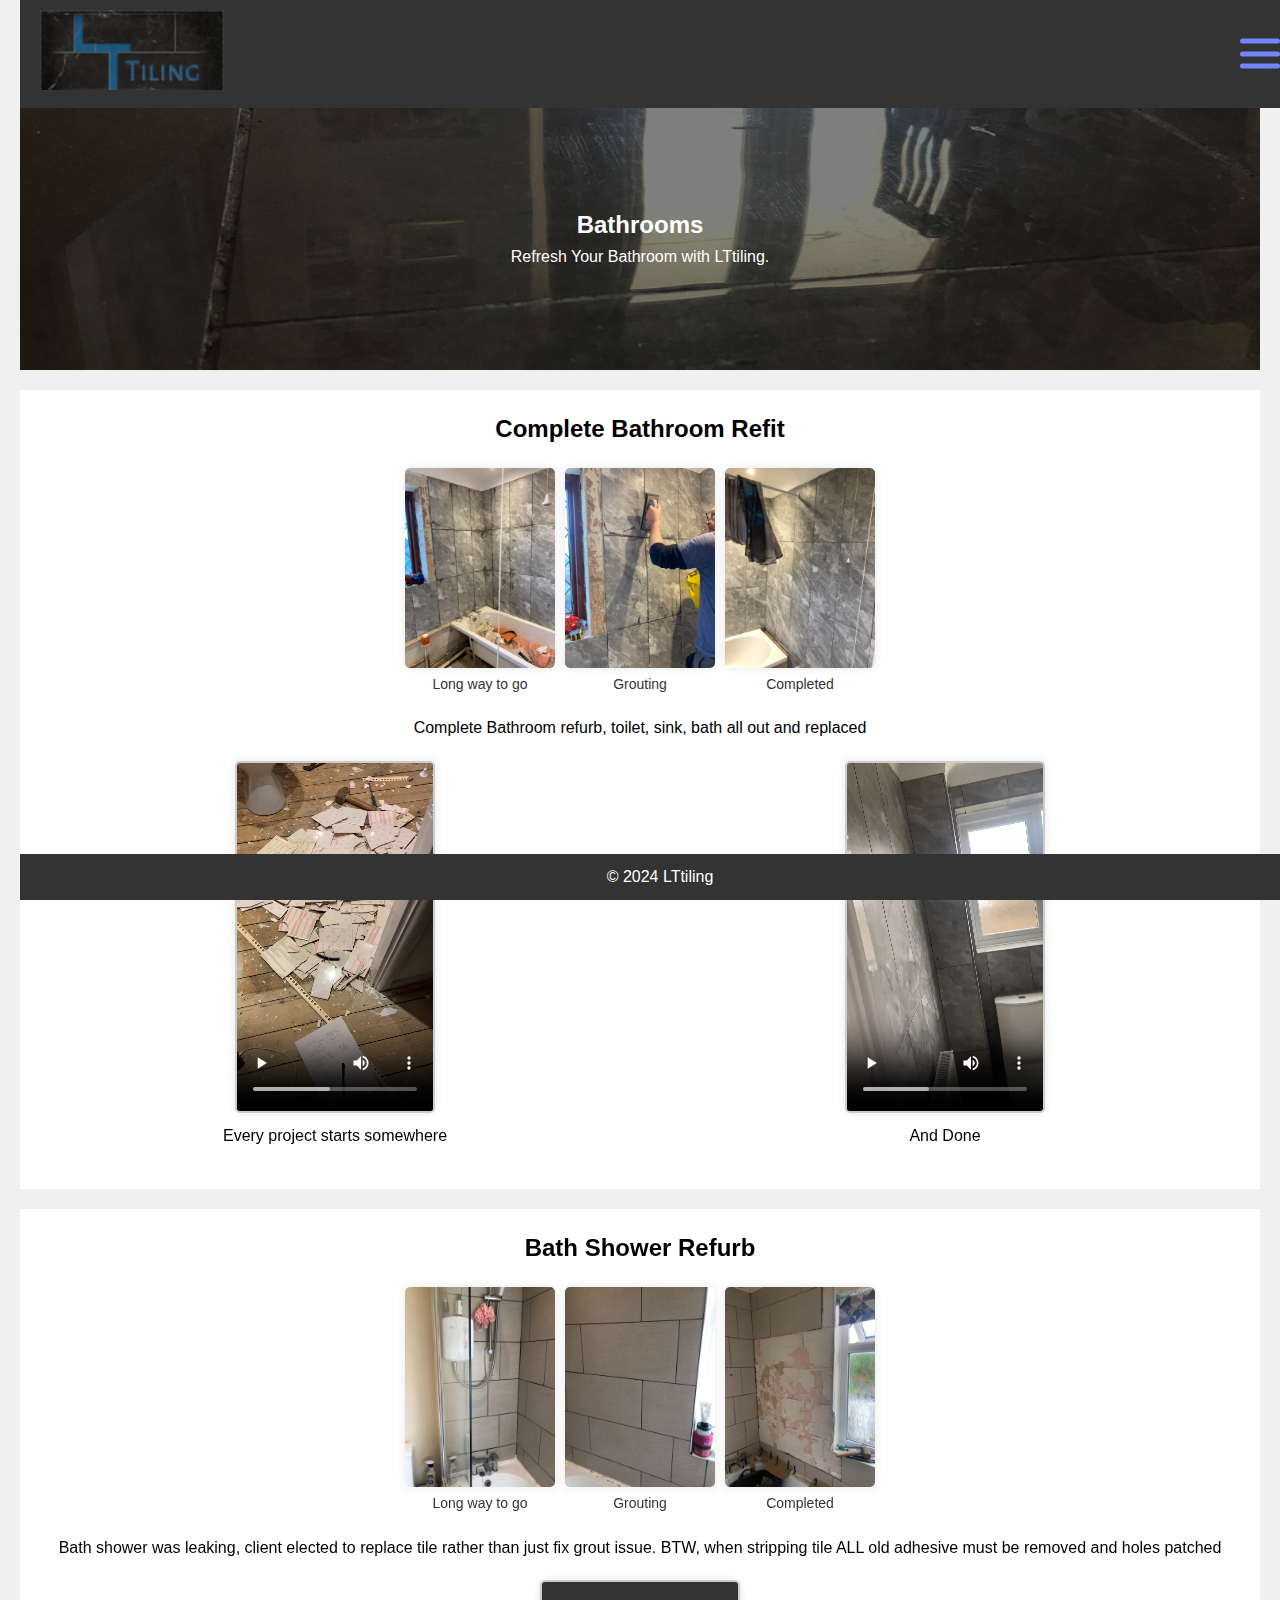
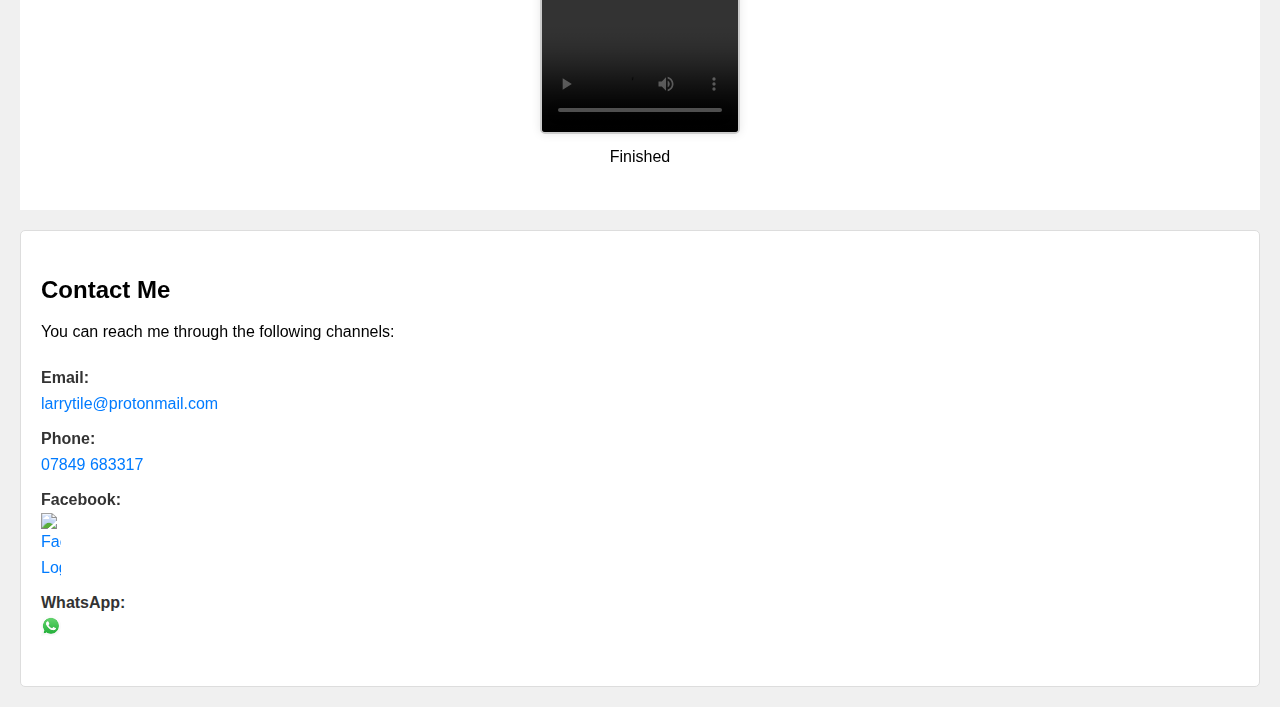
==== commit 62098e47: "Update Bathrooms.html" ====
--- a/Bathrooms.html
+++ b/Bathrooms.html
@@ -5,11 +5,11 @@
     <meta charset="UTF-8">
     <meta name="viewport" content="width=device-width, initial-scale=1.0">
     <title>Project Title 1 - LTtiling</title>
-    <!--<link rel="stylesheet" href="styles/consolidated.css">-->
-    <!--<link rel="stylesheet" href="styles/Content.css">-->
-    <!--<link rel="stylesheet" href="styles/Video.css">-->
-    <!--<link rel="stylesheet" href="styles/project-details.css">-->
-    <link rel="stylesheet" href="styles/allcss.css">
+    <link rel="stylesheet" href="styles/consolidated.css">
+    <link rel="stylesheet" href="styles/Content.css">
+    <<link rel="stylesheet" href="styles/Video.css">
+    <link rel="stylesheet" href="styles/project-details.css">
+    <!--<link rel="stylesheet" href="styles/allcss.css">-->
 </head>
 
 <body>
